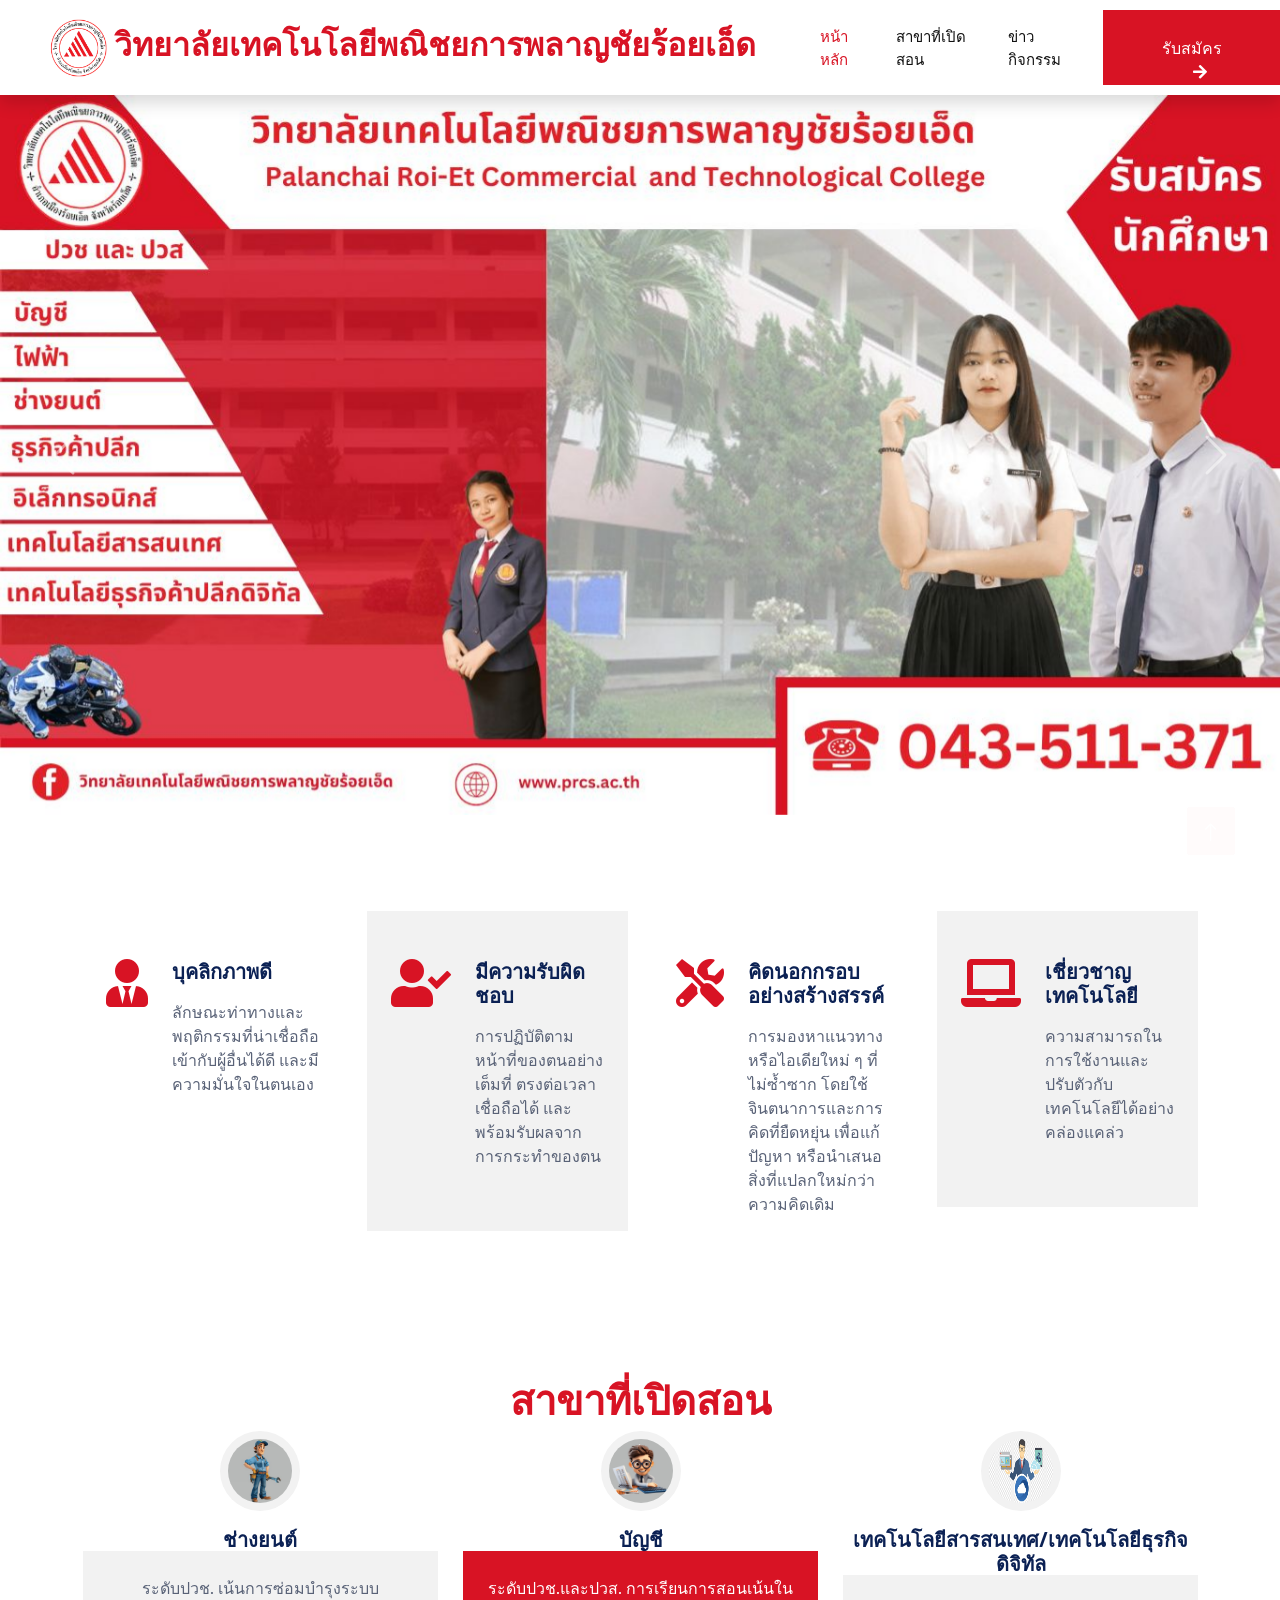
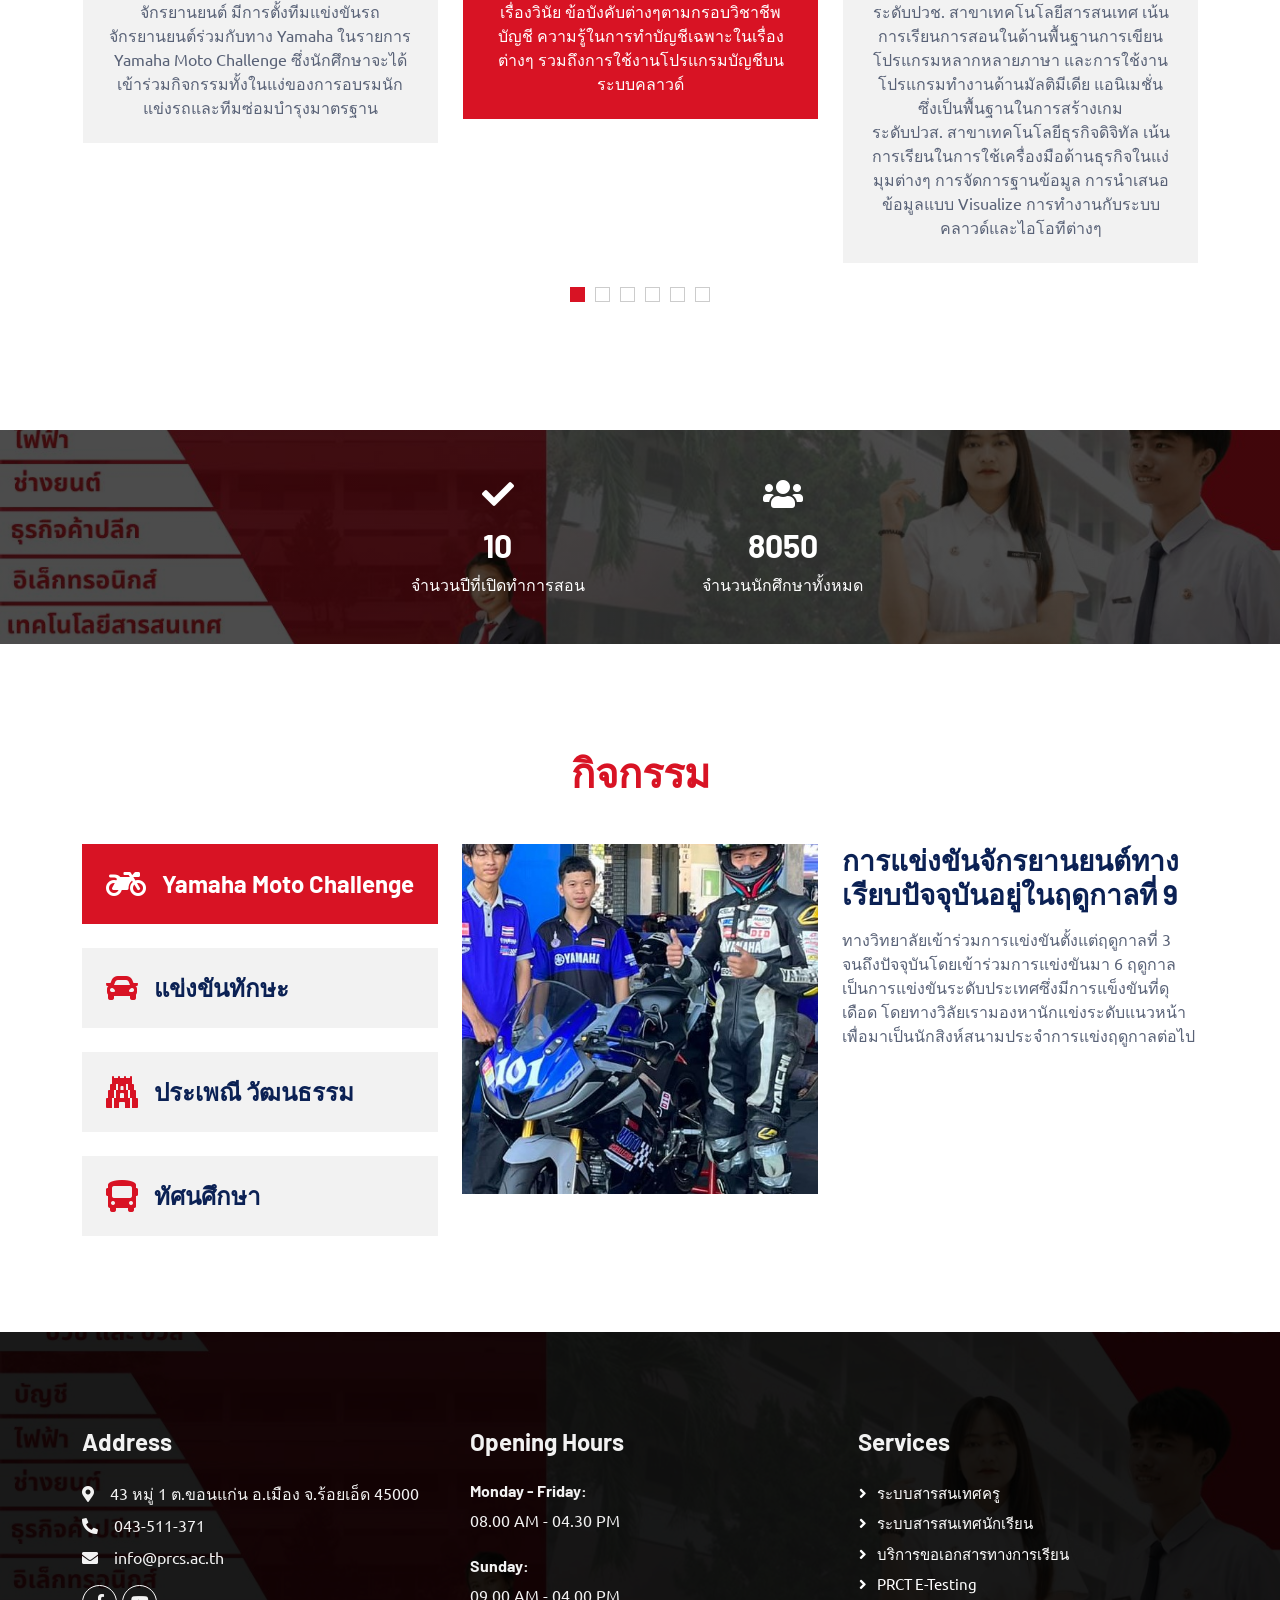
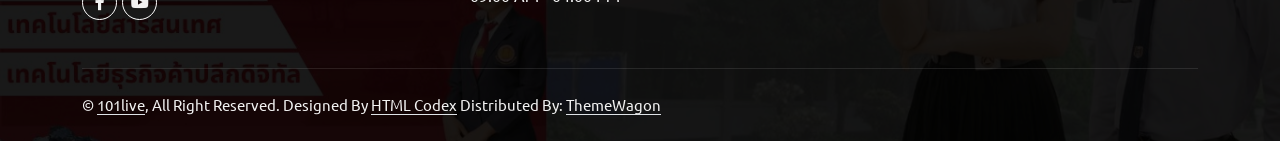
==== index.html @ aa2b0913 "Update index.html" ====
<!DOCTYPE html>
<html lang="en">

<head>
    <meta charset="utf-8">
    <title>CarServ - Car Repair HTML Template</title>
    <meta content="width=device-width, initial-scale=1.0" name="viewport">
    <meta content="" name="keywords">
    <meta content="" name="description">

    <!-- Favicon -->
    <link href="img/favicon.ico" rel="icon">

    <!-- Google Web Fonts -->
    <link rel="preconnect" href="https://fonts.googleapis.com">
    <link rel="preconnect" href="https://fonts.gstatic.com" crossorigin>
    <link href="https://fonts.googleapis.com/css2?family=Barlow:wght@600;700&family=Ubuntu:wght@400;500&display=swap" rel="stylesheet"> 

    <!-- Icon Font Stylesheet -->
    <link href="https://cdnjs.cloudflare.com/ajax/libs/font-awesome/5.10.0/css/all.min.css" rel="stylesheet">
    <link href="https://cdn.jsdelivr.net/npm/bootstrap-icons@1.4.1/font/bootstrap-icons.css" rel="stylesheet">

    <!-- Libraries Stylesheet -->
    <link href="lib/animate/animate.min.css" rel="stylesheet">
    <link href="lib/owlcarousel/assets/owl.carousel.min.css" rel="stylesheet">
    <link href="lib/tempusdominus/css/tempusdominus-bootstrap-4.min.css" rel="stylesheet" />

    <!-- Customized Bootstrap Stylesheet -->
    <link href="css/bootstrap.min.css" rel="stylesheet">

    <!-- Template Stylesheet -->
    <link href="css/style.css" rel="stylesheet">
</head>

<body>
    <!-- Spinner Start -->
    <div id="spinner" class="show bg-white position-fixed translate-middle w-100 vh-100 top-50 start-50 d-flex align-items-center justify-content-center">
        <div class="spinner-border text-primary" style="width: 3rem; height: 3rem;" role="status">
            <span class="sr-only">Loading...</span>
        </div>
    </div>
    <!-- Spinner End -->

    <!-- Navbar Start -->
    <nav class="navbar navbar-expand-lg bg-white navbar-light shadow sticky-top p-0">
        <a href="index.html" class="navbar-brand d-flex align-items-center px-4 px-lg-5">
            <h2 class="m-0 text-primary"><img src="img/logo(PRCT).png" alt="Logo" width="60" height="60"></i> วิทยาลัยเทคโนโลยีพณิชยการพลาญชัยร้อยเอ็ด</h2>
            
        </a>
        <button type="button" class="navbar-toggler me-4" data-bs-toggle="collapse" data-bs-target="#navbarCollapse">
            <span class="navbar-toggler-icon"></span>
        </button>
        <div class="collapse navbar-collapse" id="navbarCollapse">
            <div class="navbar-nav ms-auto p-4 p-lg-0">
                <a href="index.html" class="nav-item nav-link active">หน้าหลัก</a>
                <a href="index.html#major" class="nav-item nav-link">สาขาที่เปิดสอน</a>
                <a href="index.html#activity" class="nav-item nav-link">ข่าวกิจกรรม</a>
            </div>
            <a href="" class="btn btn-primary py-4 px-lg-5 d-none d-lg-block">รับสมัคร<i class="fa fa-arrow-right ms-3"></i></a>
        </div>
    </nav>
    <!-- Navbar End -->


    <!-- Carousel Start -->
    <div class="container-fluid p-0 mb-5">
        <div id="header-carousel" class="carousel slide" data-bs-ride="carousel">
            <div class="carousel-inner">
                <div class="carousel-item active">
                    <img class="w-100" src="img/carousel-bg-1.jpg" alt="Image">
                    
                </div>
                <div class="carousel-item">
                    <img class="w-100" src="img/carousel-bg-2.jpg" alt="Image">
                    
                </div>
            </div>
            <button class="carousel-control-prev" type="button" data-bs-target="#header-carousel"
                data-bs-slide="prev">
                <span class="carousel-control-prev-icon" aria-hidden="true"></span>
                <span class="visually-hidden">Previous</span>
            </button>
            <button class="carousel-control-next" type="button" data-bs-target="#header-carousel"
                data-bs-slide="next">
                <span class="carousel-control-next-icon" aria-hidden="true"></span>
                <span class="visually-hidden">Next</span>
            </button>
        </div>
    </div>
    <!-- Carousel End -->


    <!-- Service Start -->
    <div class="container-xxl py-5">
        <div class="container">
            <div class="row g-4">
                <div class="col-lg-3 col-md-6 wow fadeInUp" data-wow-delay="0.1s">
                    <div class="d-flex py-5 px-4">
                        <i class="fas fa-user-tie fa-3x text-primary flex-shrink-0"></i>
                        <div class="ps-4">
                            <h5 class="mb-3">บุคลิกภาพดี</h5>
                            <p>ลักษณะท่าทางและพฤติกรรมที่น่าเชื่อถือ เข้ากับผู้อื่นได้ดี และมีความมั่นใจในตนเอง</p>
                            
                        </div>
                    </div>
                </div>
                <div class="col-lg-3 col-md-6 wow fadeInUp" data-wow-delay="0.3s">
                    <div class="d-flex bg-light py-5 px-4">
                        <i class="fas fa-user-check fa-3x text-primary flex-shrink-0"></i>
                        <div class="ps-4">
                            <h5 class="mb-3">มีความรับผิดชอบ</h5>
                            <p> การปฏิบัติตามหน้าที่ของตนอย่างเต็มที่ ตรงต่อเวลา เชื่อถือได้ และพร้อมรับผลจากการกระทำของตน</p>
                           
                        </div>
                    </div>
                </div>
                <div class="col-lg-3 col-md-6 wow fadeInUp" data-wow-delay="0.5s">
                    <div class="d-flex py-5 px-4">
                        <i class="fa fa-tools fa-3x text-primary flex-shrink-0"></i>
                        <div class="ps-4">
                            <h5 class="mb-3">คิดนอกกรอบอย่างสร้างสรรค์</h5>
                            <p> การมองหาแนวทางหรือไอเดียใหม่ ๆ ที่ไม่ซ้ำซาก โดยใช้จินตนาการและการคิดที่ยืดหยุ่น เพื่อแก้ปัญหา หรือนำเสนอสิ่งที่แปลกใหม่กว่าความคิดเดิม</p>
                         
                        </div>
                    </div>
                </div>
                <div class="col-lg-3 col-md-6 wow fadeInUp" data-wow-delay="0.7s">
                    <div class="d-flex bg-light py-5 px-4">
                        <i class="fas fa-laptop fa-3x text-primary flex-shrink-0"></i>
                        <div class="ps-4">
                            <h5 class="mb-3">เชี่ยวชาญเทคโนโลยี</h5>
                            <p> ความสามารถในการใช้งานและปรับตัวกับเทคโนโลยีได้อย่างคล่องแคล่ว</p>
                            
                        </div>
                    </div>
                </div>
            </div>
        </div>
    </div>
    <!-- Service End -->


    <!-- About Start -->
    <section id="major">
        <div class="container-xxl py-5">
            <div class="container">
                <div class="row g-5">
                    <div class="col-12 text-center">
                        <h1 class="text-primary text-uppercase">สาขาที่เปิดสอน</h1>
                    </div> 
                </div>
                <div class="row g-5">
                    <div class="col-lg-12">
                        <div class="row g-4 mb-3 pb-3">
                            <div class="owl-carousel testimonial-carousel position-relative">
                                <div class="testimonial-item text-center">
                                    <img class="bg-light rounded-circle p-2 mx-auto mb-3" src="img/testimonial-1.jpg" style="width: 80px; height: 80px;">
                                    <h5 class="mb-0">บัญชี</h5>
                                    <div class="testimonial-text bg-light text-center p-4">
                                    <p class="mb-0">ระดับปวช.และปวส. การเรียนการสอนเน้นในเรื่องวินัย ข้อบังคับต่างๆตามกรอบวิชาชีพบัญชี ความรู้ในการทำบัญชีเฉพาะในเรื่องต่างๆ รวมถึงการใช้งานโปรแกรมบัญชีบนระบบคลาวด์</p>
                                    </div>
                                </div>
                                <div class="testimonial-item text-center">
                                    <img class="bg-light rounded-circle p-2 mx-auto mb-3" src="img/testimonial-2.jpg" style="width: 80px; height: 80px;">
                                    <h5 class="mb-0">เทคโนโลยีสารสนเทศ/เทคโนโลยีธุรกิจดิจิทัล</h5>
                                    <div class="testimonial-text bg-light text-center p-4">
                                    <p class="mb-0">ระดับปวช. สาขาเทคโนโลยีสารสนเทศ เน้นการเรียนการสอนในด้านพื้นฐานการเขียนโปรแกรมหลากหลายภาษา และการใช้งานโปรแกรมทำงานด้านมัลติมีเดีย แอนิเมชั่น ซึ่งเป็นพื้นฐานในการสร้างเกม</p>
                                    <p class="mb-0">ระดับปวส. สาขาเทคโนโลยีธุรกิจดิจิทัล เน้นการเรียนในการใช้เครื่องมือด้านธุรกิจในแง่มุมต่างๆ การจัดการฐานข้อมูล การนำเสนอข้อมูลแบบ Visualize การทำงานกับระบบคลาวด์และไอโอทีต่างๆ</p>
                                    </div>
                                </div>
                                <div class="testimonial-item text-center">
                                    <img class="bg-light rounded-circle p-2 mx-auto mb-3" src="img/testimonial-3.jpg" style="width: 80px; height: 80px;">
                                    <h5 class="mb-0">ธุรกิจค้าปลีก</h5>
                                    <div class="testimonial-text bg-light text-center p-4">
                                    <p class="mb-0">ระดับปวช.และปวส. ทางวิทยาลัยจัดการเรียนการสอนในระบบทวิภาคีโดยได้รับความร่วมมือจากบริษัท CP-ALL ในระหว่างเรียนจะมีการฝึกงานเป็นระยะเวลาครึ่งหนึ่งของหลักสูตร ฝึกงานในร้าน 7-11 มีรายได้ระหว่างฝึกงาน</p>
                                    </div>
                                </div>
                                <div class="testimonial-item text-center">
                                    <img class="bg-light rounded-circle p-2 mx-auto mb-3" src="img/testimonial-4.jpg" style="width: 80px; height: 80px;">
                                    <h5 class="mb-0">ไฟฟ้า</h5>
                                    <div class="testimonial-text bg-light text-center p-4">
                                    <p class="mb-0">ระดับปวส. การเรียนการสอนเน้นไปในเรื่องระบบควบคุมเครื่องกลไฟฟ้า ระบบงานอัตโนมัติ และนักศึกษาทุกคนจะต้องผ่านการทดสอบมาตรฐานฝีมือแรงงานด้านการเดินไฟฟ้าภายในอาคาร</p>
                                    </div>
                                </div>
                                <div class="testimonial-item text-center">
                                    <img class="bg-light rounded-circle p-2 mx-auto mb-3" src="img/testimonial-4.jpg" style="width: 80px; height: 80px;">
                                    <h5 class="mb-0">อิเล็กทรอนิกส์</h5>
                                    <div class="testimonial-text bg-light text-center p-4">
                                    <p class="mb-0">ระดับปวช.และปวส. เน้นเรื่องการทำงานของอุปกรณ์ไฟฟ้าในบ้านรวมถึงการบำรุงรักษา ระบบควบคุมการทำงานด้วยไมโครคอนโทรลเลอร์ ระบบอัตโนมัติ หุ่นยนต์</p>
                                    </div>
                                </div>
                                <div class="testimonial-item text-center">
                                    <img class="bg-light rounded-circle p-2 mx-auto mb-3" src="img/testimonial-4.jpg" style="width: 80px; height: 80px;">
                                    <h5 class="mb-0">ช่างยนต์</h5>
                                    <div class="testimonial-text bg-light text-center p-4">
                                    <p class="mb-0">ระดับปวช. เน้นการซ่อมบำรุงระบบจักรยานยนต์ มีการตั้งทีมแข่งขันรถจักรยานยนต์ร่วมกับทาง Yamaha ในรายการ Yamaha Moto Challenge ซึ่งนักศึกษาจะได้เข้าร่วมกิจกรรมทั้งในแง่ของการอบรมนักแข่งรถและทีมซ่อมบำรุงมาตรฐาน</p>
                                    </div>
                                </div>
                            </div>
                        </div>
                    </div>
                </div>
            </div>
        </div>
    </section>


    
    <!-- About End -->


    <!-- Fact Start -->
    <div class="container-fluid fact bg-dark my-5 py-5">
        <div class="container">
            <div class="row g-4 justify-content-center">
                <div class="col-md-6 col-lg-3 text-center wow fadeIn" data-wow-delay="0.1s">
                    <i class="fa fa-check fa-2x text-white mb-3"></i>
                    <h2 class="text-white mb-2" data-toggle="counter-up">45</h2>
                    <p class="text-white mb-0">จำนวนปีที่เปิดทำการสอน</p>
                </div>
                <div class="col-md-6 col-lg-3 text-center wow fadeIn" data-wow-delay="0.5s">
                    <i class="fa fa-users fa-2x text-white mb-3"></i>
                    <h2 class="text-white mb-2" data-toggle="counter-up">35000</h2>
                    <p class="text-white mb-0">จำนวนนักศึกษาทั้งหมด</p>
                </div>
            </div>
        </div>
    </div>
    <!-- Fact End -->


    <!-- Service Start -->
    <section id="activity">
        <div class="container-xxl service py-5">
            <div class="container">
                <div class="text-center wow fadeInUp" data-wow-delay="0.1s">
                    <h6 class="text-primary text-uppercase"></h6>
                    <h1 class="text-primary mb-5">กิจกรรม</h1>
                </div>
                <div class="row g-4 wow fadeInUp" data-wow-delay="0.3s">
                    <div class="col-lg-4">
                        <div class="nav w-100 nav-pills me-4">
                            <button class="nav-link w-100 d-flex align-items-center text-start p-4 mb-4 active" data-bs-toggle="pill" data-bs-target="#tab-pane-1" type="button">
                                <i class="fas fa-motorcycle fa-2x me-3"></i>
                                <h4 class="m-0">Yamaha Moto Challenge</h4>
                            </button>
                            <button class="nav-link w-100 d-flex align-items-center text-start p-4 mb-4" data-bs-toggle="pill" data-bs-target="#tab-pane-2" type="button">
                                <i class="fa fa-car fa-2x me-3"></i>
                                <h4 class="m-0">แข่งขันทักษะ</h4>
                            </button>
                            <button class="nav-link w-100 d-flex align-items-center text-start p-4 mb-4" data-bs-toggle="pill" data-bs-target="#tab-pane-3" type="button">
                                <i class="fas fa-gopuram fa-2x me-3"></i>
                                <h4 class="m-0">ประเพณี วัฒนธรรม</h4>
                            </button>
                            <button class="nav-link w-100 d-flex align-items-center text-start p-4 mb-0" data-bs-toggle="pill" data-bs-target="#tab-pane-4" type="button">
                                <i class="fas fa-bus fa-2x me-3"></i>
                                <h4 class="m-0">ทัศนศึกษา</h4>
                            </button>
                        </div>
                    </div>
                    <div class="col-lg-8">
                        <div class="tab-content w-100">
                            <div class="tab-pane fade show active" id="tab-pane-1">
                                <div class="row g-4">
                                    <div class="col-md-6" style="min-height: 350px;">
                                        <div class="position-relative h-100">
                                            <img class="position-absolute img-fluid w-100 h-100" src="img/service-1.jpg"
                                                style="object-fit: cover;" alt="">
                                        </div>
                                    </div>
                                    <div class="col-md-6">
                                        <h3 class="mb-3">การแข่งขันจักรยานยนต์ทางเรียบปัจจุบันอยู่ในฤดูกาลที่ 9</h3>
                                        <p class="mb-4">ทางวิทยาลัยเข้าร่วมการแข่งขันตั้งแต่ฤดูกาลที่ 3 จนถึงปัจจุบันโดยเข้าร่วมการแข่งขันมา 6 ฤดูกาลเป็นการแข่งขันระดับประเทศซึ่งมีการแข็งขันที่ดุเดือด
                                            โดยทางวิลัยเรามองหานักแข่งระดับแนวหน้าเพื่อมาเป็นนักสิงห์สนามประจำการแข่งฤดูกาลต่อไป
                                        
                                    </div>
                                </div>
                            </div>
                            <div class="tab-pane fade" id="tab-pane-2">
                                <div class="row g-4">
                                    <div class="col-md-6" style="min-height: 350px;">
                                        <div class="position-relative h-100">
                                            <img class="position-absolute img-fluid w-100 h-100" src="img/service-2.jpg"
                                                style="object-fit: cover;" alt="">
                                        </div>
                                    </div>
                                    <div class="col-md-6">
                                        <h3 class="mb-3">การแข่งขันทักษะวิชาชีพ ระดับชาติ</h3>
                                        <p class="mb-4"> เป็นการแข่งขันทักษะวิชาชีพสถานศึกษาอาชีวศึกษาเอกชน ระดับประเทศ โดยแต่ละปีทางวิทลัยของเราส่งนักเรียนไปแข่งทุกๆปี โดยจะมีหลากหลายรายการ
                                            โดยใครที่สามารถได้เหรียญทอง ทางวิทลัยจะมีมอบรางวัลและเกียรติบัตรให้
                                        
                                    </div>
                                </div>
                            </div>
                            <div class="tab-pane fade" id="tab-pane-3">
                                <div class="row g-4">
                                    <div class="col-md-6" style="min-height: 350px;">
                                        <div class="position-relative h-100">
                                            <img class="position-absolute img-fluid w-100 h-100" src="img/service-3.jpg"
                                                style="object-fit: cover;" alt="">
                                        </div>
                                    </div>
                                    <div class="col-md-6">
                                        <h3 class="mb-3">ประเพณี วัฒนธรรมทางพระพทุธศาสนา</h3>
                                        <p class="mb-4"> โดยทางวิทลัยของเราได้ทำกิจกรรมเกี่ยวกับประเพณี และวัฒนธรรมไทย เช่น วันพ่อ วันแม่ เข้าพรรษา อาสาฬหบูชา วันลอยกระทง และอื่นๆอีกมากมาย</p>
                                        
                                    </div>
                                </div>
                            </div>
                            <div class="tab-pane fade" id="tab-pane-4">
                                <div class="row g-4">
                                    <div class="col-md-6" style="min-height: 350px;">
                                        <div class="position-relative h-100">
                                            <img class="position-absolute img-fluid w-100 h-100" src="img/service-4.jpg"
                                                style="object-fit: cover;" alt="">
                                        </div>
                                    </div>
                                    <div class="col-md-6">
                                        <h3 class="mb-3">ทัศนศึกษาเพื่อเรียนรู้</h3>
                                        <p class="mb-4">ทัศนศึกษาทางวิทลัยของเราได้ทำการจัดกิจกรรมทัสนศึกษาเพื่อให้นักศึกษาได้เรียนรู้ เกี่ยวกับ ประเพณี วัด รึ อื่นๆ โดยทางวิทลัยเราจะจัดทุกๆปี</p>
                                    
                                    </div>
                                </div>
                            </div>
                        </div>
                    </div>
                </div>
            </div>
        </div>
    </secion>

    
    <!-- Service End -->


    


    <!-- Footer Start -->
    <div class="container-fluid bg-dark text-light footer pt-5 mt-5 wow fadeIn" data-wow-delay="0.1s">
        <div class="container py-5">
            <div class="row g-5 justify-content-center">
                <div class="col-lg-4 col-md-12">
                    <h4 class="text-light mb-4">Address</h4>
                    <p class="mb-2"><i class="fa fa-map-marker-alt me-3"></i>43 หมู่ 1 ต.ขอนแก่น อ.เมือง จ.ร้อยเอ็ด 45000</p>
                    <p class="mb-2"><i class="fa fa-phone-alt me-3"></i>043-511-371</p>
                    <p class="mb-2"><i class="fa fa-envelope me-3"></i>info@prcs.ac.th</p>
                    <div class="d-flex pt-2">
                        <a class="btn btn-outline-light btn-social" href="https://www.facebook.com/prct1979"><i class="fab fa-facebook-f"></i></a>
                        <a class="btn btn-outline-light btn-social" href="https://www.youtube.com/@SchneizelEx"><i class="fab fa-youtube"></i></a>
                    </div>
                </div>
                <div class="col-lg-4 col-md-12">
                    <h4 class="text-light mb-4">Opening Hours</h4>
                    <h6 class="text-light">Monday - Friday:</h6>
                    <p class="mb-4">08.00 AM - 04.30 PM</p>
                    <h6 class="text-light">Sunday:</h6>
                    <p class="mb-0">09.00 AM - 04.00 PM</p>
                </div>
                <div class="col-lg-4 col-md-12">
                    <h4 class="text-light mb-4">Services</h4>
                    <a class="btn btn-link" href="https://mis.prcs.ac.th">ระบบสารสนเทศครู</a>
                    <a class="btn btn-link" href="">ระบบสารสนเทศนักเรียน</a>
                    <a class="btn btn-link" href="">บริการขอเอกสารทางการเรียน</a>
                    <a class="btn btn-link" href="https://www.v-exam.in.th">PRCT E-Testing</a>
                </div>
            </div>
        </div>
        <div class="container">
            <div class="copyright">
                <div class="row">
                    <div class="col-md-12 text-center text-md-start mb-3 mb-md-0">
                        &copy; <a class="border-bottom" href="#">101live</a>, All Right Reserved.

                        <!--/*** This template is free as long as you keep the footer author’s credit link/attribution link/backlink. If you'd like to use the template without the footer author’s credit link/attribution link/backlink, you can purchase the Credit Removal License from "https://htmlcodex.com/credit-removal". Thank you for your support. ***/-->
                        Designed By <a class="border-bottom" href="https://htmlcodex.com">HTML Codex</a>
                        Distributed By: <a class="border-bottom" href="https://themewagon.com" target="_blank">ThemeWagon</a>
                    </div>
                </div>
            </div>
        </div>
    </div>
    <!-- Footer End -->


    <!-- Back to Top -->
    <a href="#" class="btn btn-lg btn-primary btn-lg-square back-to-top"><i class="bi bi-arrow-up"></i></a>


    <!-- JavaScript Libraries -->
    <script src="https://code.jquery.com/jquery-3.4.1.min.js"></script>
    <script src="https://cdn.jsdelivr.net/npm/bootstrap@5.0.0/dist/js/bootstrap.bundle.min.js"></script>
    <script src="lib/wow/wow.min.js"></script>
    <script src="lib/easing/easing.min.js"></script>
    <script src="lib/waypoints/waypoints.min.js"></script>
    <script src="lib/counterup/counterup.min.js"></script>
    <script src="lib/owlcarousel/owl.carousel.min.js"></script>
    <script src="lib/tempusdominus/js/moment.min.js"></script>
    <script src="lib/tempusdominus/js/moment-timezone.min.js"></script>
    <script src="lib/tempusdominus/js/tempusdominus-bootstrap-4.min.js"></script>

    <!-- Template Javascript -->
    <script src="js/main.js"></script>
</body>

</html>
---- css/style.css ----
/********** Template CSS **********/
:root {
    --primary: #D81324;
    --secondary: #0B2154;
    --light: #F2F2F2;
    --dark: #111111;
}

.fw-medium {
    font-weight: 600 !important;
}

.back-to-top {
    position: fixed;
    display: none;
    right: 45px;
    bottom: 45px;
    z-index: 99;
}


/*** Spinner ***/
#spinner {
    opacity: 0;
    visibility: hidden;
    transition: opacity .5s ease-out, visibility 0s linear .5s;
    z-index: 99999;
}

#spinner.show {
    transition: opacity .5s ease-out, visibility 0s linear 0s;
    visibility: visible;
    opacity: 1;
}


/*** Button ***/
.btn {
    font-weight: 500;
    text-transform: uppercase;
    transition: .5s;
}

.btn.btn-primary,
.btn.btn-secondary {
    color: #FFFFFF;
}

.btn-square {
    width: 38px;
    height: 38px;
}

.btn-sm-square {
    width: 32px;
    height: 32px;
}

.btn-lg-square {
    width: 48px;
    height: 48px;
}

.btn-square,
.btn-sm-square,
.btn-lg-square {
    padding: 0;
    display: flex;
    align-items: center;
    justify-content: center;
    font-weight: normal;
    border-radius: 2px;
}


/*** Navbar ***/
.navbar .dropdown-toggle::after {
    border: none;
    content: "\f107";
    font-family: "Font Awesome 5 Free";
    font-weight: 900;
    vertical-align: middle;
    margin-left: 8px;
}

.navbar-light .navbar-nav .nav-link {
    margin-right: 30px;
    padding: 25px 0;
    color: #FFFFFF;
    font-size: 15px;
    text-transform: uppercase;
    outline: none;
}

.navbar-light .navbar-nav .nav-link:hover,
.navbar-light .navbar-nav .nav-link.active {
    color: var(--primary);
}

@media (max-width: 991.98px) {
    .navbar-light .navbar-nav .nav-link  {
        margin-right: 0;
        padding: 10px 0;
    }

    .navbar-light .navbar-nav {
        border-top: 1px solid #EEEEEE;
    }
}

.navbar-light .navbar-brand,
.navbar-light a.btn {
    height: 75px;
}

.navbar-light .navbar-nav .nav-link {
    color: var(--dark);
    font-weight: 500;
}

.navbar-light.sticky-top {
    top: -100px;
    transition: .5s;
}

@media (min-width: 992px) {
    .navbar .nav-item .dropdown-menu {
        display: block;
        border: none;
        margin-top: 0;
        top: 150%;
        opacity: 0;
        visibility: hidden;
        transition: .5s;
    }

    .navbar .nav-item:hover .dropdown-menu {
        top: 100%;
        visibility: visible;
        transition: .5s;
        opacity: 1;
    }
}


/*** Header ***/
.carousel-caption {
    top: 0;
    left: 0;
    right: 0;
    bottom: 0;
    background: rgba(0, 0, 0, .7);
    z-index: 1;
}

.carousel-control-prev,
.carousel-control-next {
    width: 10%;
}

.carousel-control-prev-icon,
.carousel-control-next-icon {
    width: 3rem;
    height: 3rem;
}

@media (max-width: 768px) {
    #header-carousel .carousel-item {
        position: relative;
        min-height: 450px;
    }
    
    #header-carousel .carousel-item img {
        position: absolute;
        width: 100%;
        height: 100%;
        object-fit: cover;
    }
}

.page-header {
    background-position: center center;
    background-repeat: no-repeat;
    background-size: cover;
}

.page-header-inner {
    background: rgba(0, 0, 0, .7);
}

.breadcrumb-item + .breadcrumb-item::before {
    color: var(--light);
}


/*** Facts ***/
.fact {
    background: linear-gradient(rgba(0, 0, 0, .7), rgba(0, 0, 0, .7)), url(../img/carousel-bg-1.jpg);
    background-position: center center;
    background-repeat: no-repeat;
    background-size: cover;
}


/*** Service ***/
.service .nav .nav-link {
    background: var(--light);
    transition: .5s;
}

.service .nav .nav-link.active {
    background: var(--primary);
}

.service .nav .nav-link.active h4 {
    color: #FFFFFF !important;
}


/*** Booking ***/
.booking {
    background: linear-gradient(rgba(0, 0, 0, .7), rgba(0, 0, 0, .7)), url(../img/carousel-bg-2.jpg) center center no-repeat;
    background-size: cover;
}

.bootstrap-datetimepicker-widget.bottom {
    top: auto !important;
}

.bootstrap-datetimepicker-widget .table * {
    border-bottom-width: 0px;
}

.bootstrap-datetimepicker-widget .table th {
    font-weight: 500;
}

.bootstrap-datetimepicker-widget.dropdown-menu {
    padding: 10px;
    border-radius: 2px;
}

.bootstrap-datetimepicker-widget table td.active,
.bootstrap-datetimepicker-widget table td.active:hover {
    background: var(--primary);
}

.bootstrap-datetimepicker-widget table td.today::before {
    border-bottom-color: var(--primary);
}


/*** Team ***/
.team-item .team-overlay {
    display: flex;
    align-items: center;
    justify-content: center;
    background: var(--primary);
    transform: scale(0);
    transition: .5s;
}

.team-item:hover .team-overlay {
    transform: scale(1);
}

.team-item .team-overlay .btn {
    color: var(--primary);
    background: #FFFFFF;
}

.team-item .team-overlay .btn:hover {
    color: #FFFFFF;
    background: var(--secondary)
}


/*** Testimonial ***/
.testimonial-carousel .owl-item .testimonial-text,
.testimonial-carousel .owl-item.center .testimonial-text * {
    transition: .5s;
}

.testimonial-carousel .owl-item.center .testimonial-text {
    background: var(--primary) !important;
}

.testimonial-carousel .owl-item.center .testimonial-text * {
    color: #FFFFFF !important;
}

.testimonial-carousel .owl-dots {
    margin-top: 24px;
    display: flex;
    align-items: flex-end;
    justify-content: center;
}

.testimonial-carousel .owl-dot {
    position: relative;
    display: inline-block;
    margin: 0 5px;
    width: 15px;
    height: 15px;
    border: 1px solid #CCCCCC;
    transition: .5s;
}

.testimonial-carousel .owl-dot.active {
    background: var(--primary);
    border-color: var(--primary);
}


/*** Footer ***/
.footer {
    background: linear-gradient(rgba(0, 0, 0, .9), rgba(0, 0, 0, .9)), url(../img/carousel-bg-1.jpg) center center no-repeat;
    background-size: cover;
}

.footer .btn.btn-social {
    margin-right: 5px;
    width: 35px;
    height: 35px;
    display: flex;
    align-items: center;
    justify-content: center;
    color: var(--light);
    border: 1px solid #FFFFFF;
    border-radius: 35px;
    transition: .3s;
}

.footer .btn.btn-social:hover {
    color: var(--primary);
}

.footer .btn.btn-link {
    display: block;
    margin-bottom: 5px;
    padding: 0;
    text-align: left;
    color: #FFFFFF;
    font-size: 15px;
    font-weight: normal;
    text-transform: capitalize;
    transition: .3s;
}

.footer .btn.btn-link::before {
    position: relative;
    content: "\f105";
    font-family: "Font Awesome 5 Free";
    font-weight: 900;
    margin-right: 10px;
}

.footer .btn.btn-link:hover {
    letter-spacing: 1px;
    box-shadow: none;
}

.footer .copyright {
    padding: 25px 0;
    font-size: 15px;
    border-top: 1px solid rgba(256, 256, 256, .1);
}

.footer .copyright a {
    color: var(--light);
}

.footer .footer-menu a {
    margin-right: 15px;
    padding-right: 15px;
    border-right: 1px solid rgba(255, 255, 255, .3);
}

.footer .footer-menu a:last-child {
    margin-right: 0;
    padding-right: 0;
    border-right: none;
}
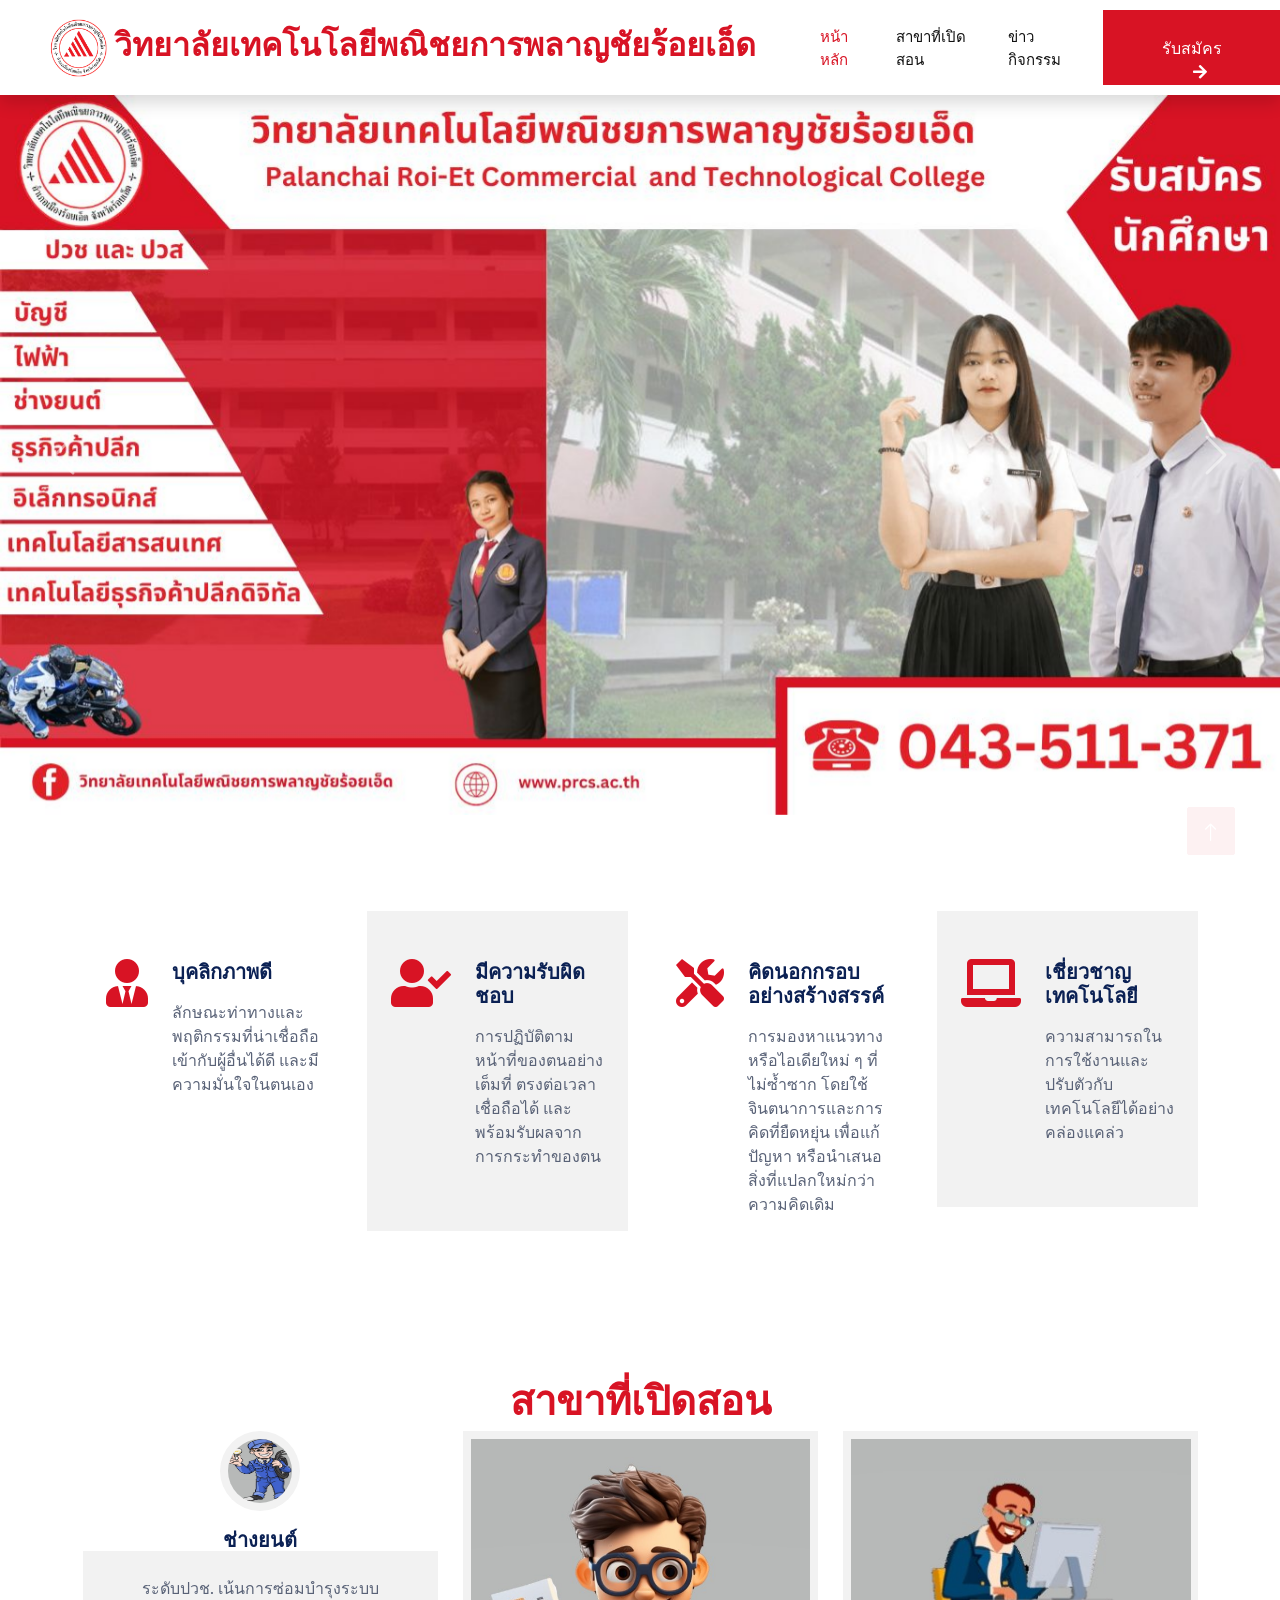
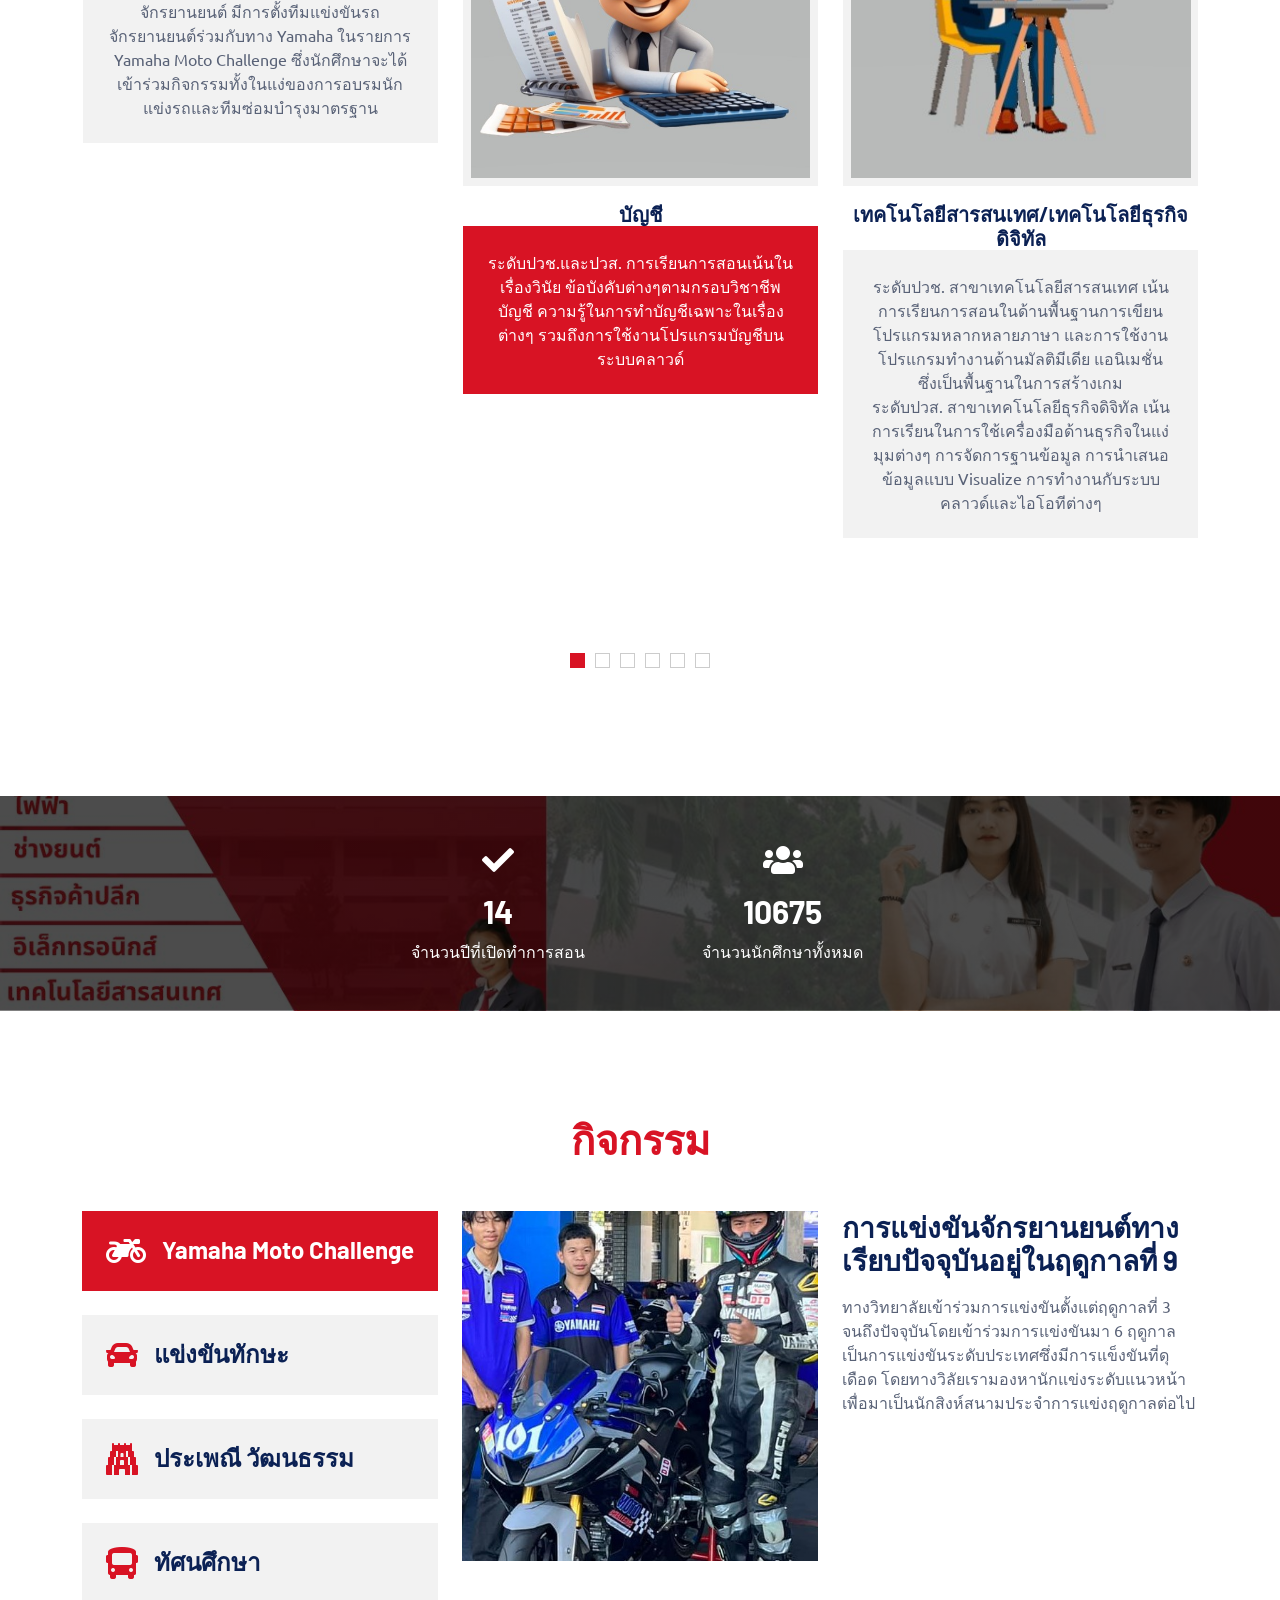
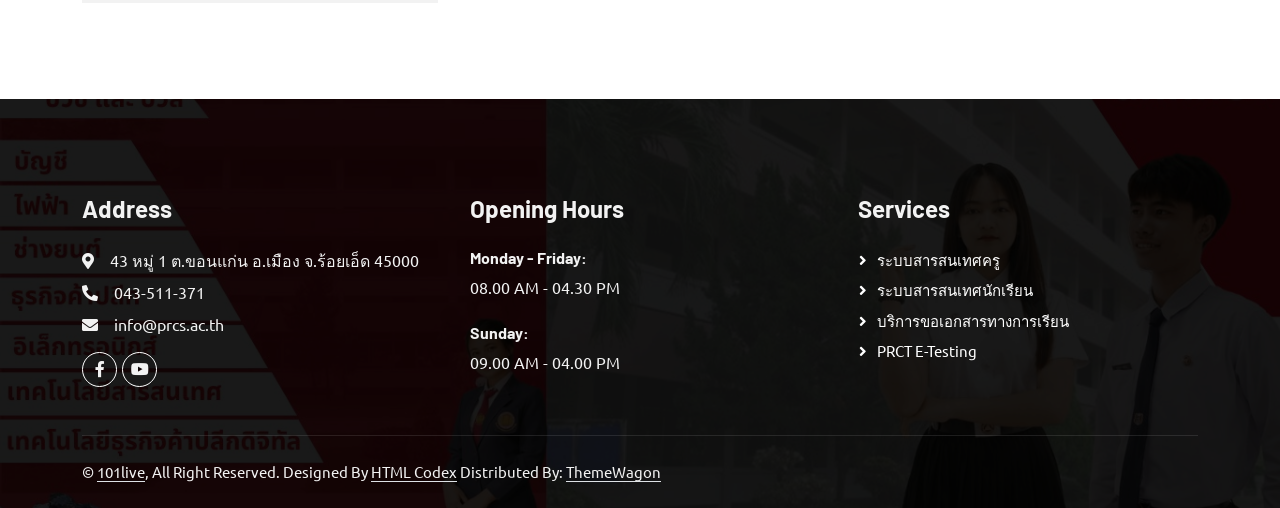
==== commit 0ef5175f: "2" ====
--- a/index.html
+++ b/index.html
@@ -154,14 +154,14 @@
                         <div class="row g-4 mb-3 pb-3">
                             <div class="owl-carousel testimonial-carousel position-relative">
                                 <div class="testimonial-item text-center">
-                                    <img class="bg-light rounded-circle p-2 mx-auto mb-3" src="img/testimonial-1.jpg" style="width: 80px; height: 80px;">
+                                    <img class="bg-light  p-2 mx-auto mb-3" src="img/testimonial-1.jpg">
                                     <h5 class="mb-0">บัญชี</h5>
                                     <div class="testimonial-text bg-light text-center p-4">
                                     <p class="mb-0">ระดับปวช.และปวส. การเรียนการสอนเน้นในเรื่องวินัย ข้อบังคับต่างๆตามกรอบวิชาชีพบัญชี ความรู้ในการทำบัญชีเฉพาะในเรื่องต่างๆ รวมถึงการใช้งานโปรแกรมบัญชีบนระบบคลาวด์</p>
                                     </div>
                                 </div>
                                 <div class="testimonial-item text-center">
-                                    <img class="bg-light rounded-circle p-2 mx-auto mb-3" src="img/testimonial-2.jpg" style="width: 80px; height: 80px;">
+                                    <img class="bg-light p-2 mx-auto mb-3" src="img/testimonial-2.jpg">
                                     <h5 class="mb-0">เทคโนโลยีสารสนเทศ/เทคโนโลยีธุรกิจดิจิทัล</h5>
                                     <div class="testimonial-text bg-light text-center p-4">
                                     <p class="mb-0">ระดับปวช. สาขาเทคโนโลยีสารสนเทศ เน้นการเรียนการสอนในด้านพื้นฐานการเขียนโปรแกรมหลากหลายภาษา และการใช้งานโปรแกรมทำงานด้านมัลติมีเดีย แอนิเมชั่น ซึ่งเป็นพื้นฐานในการสร้างเกม</p>
@@ -169,14 +169,14 @@
                                     </div>
                                 </div>
                                 <div class="testimonial-item text-center">
-                                    <img class="bg-light rounded-circle p-2 mx-auto mb-3" src="img/testimonial-3.jpg" style="width: 80px; height: 80px;">
+                                    <img class="bg-light p-2 mx-auto mb-3" src="img/testimonial-3.jpg">
                                     <h5 class="mb-0">ธุรกิจค้าปลีก</h5>
                                     <div class="testimonial-text bg-light text-center p-4">
                                     <p class="mb-0">ระดับปวช.และปวส. ทางวิทยาลัยจัดการเรียนการสอนในระบบทวิภาคีโดยได้รับความร่วมมือจากบริษัท CP-ALL ในระหว่างเรียนจะมีการฝึกงานเป็นระยะเวลาครึ่งหนึ่งของหลักสูตร ฝึกงานในร้าน 7-11 มีรายได้ระหว่างฝึกงาน</p>
                                     </div>
                                 </div>
                                 <div class="testimonial-item text-center">
-                                    <img class="bg-light rounded-circle p-2 mx-auto mb-3" src="img/testimonial-4.jpg" style="width: 80px; height: 80px;">
+                                    <img class="bg-light  p-2 mx-auto mb-3" src="img/testimonial-4.jpg">
                                     <h5 class="mb-0">ไฟฟ้า</h5>
                                     <div class="testimonial-text bg-light text-center p-4">
                                     <p class="mb-0">ระดับปวส. การเรียนการสอนเน้นไปในเรื่องระบบควบคุมเครื่องกลไฟฟ้า ระบบงานอัตโนมัติ และนักศึกษาทุกคนจะต้องผ่านการทดสอบมาตรฐานฝีมือแรงงานด้านการเดินไฟฟ้าภายในอาคาร</p>
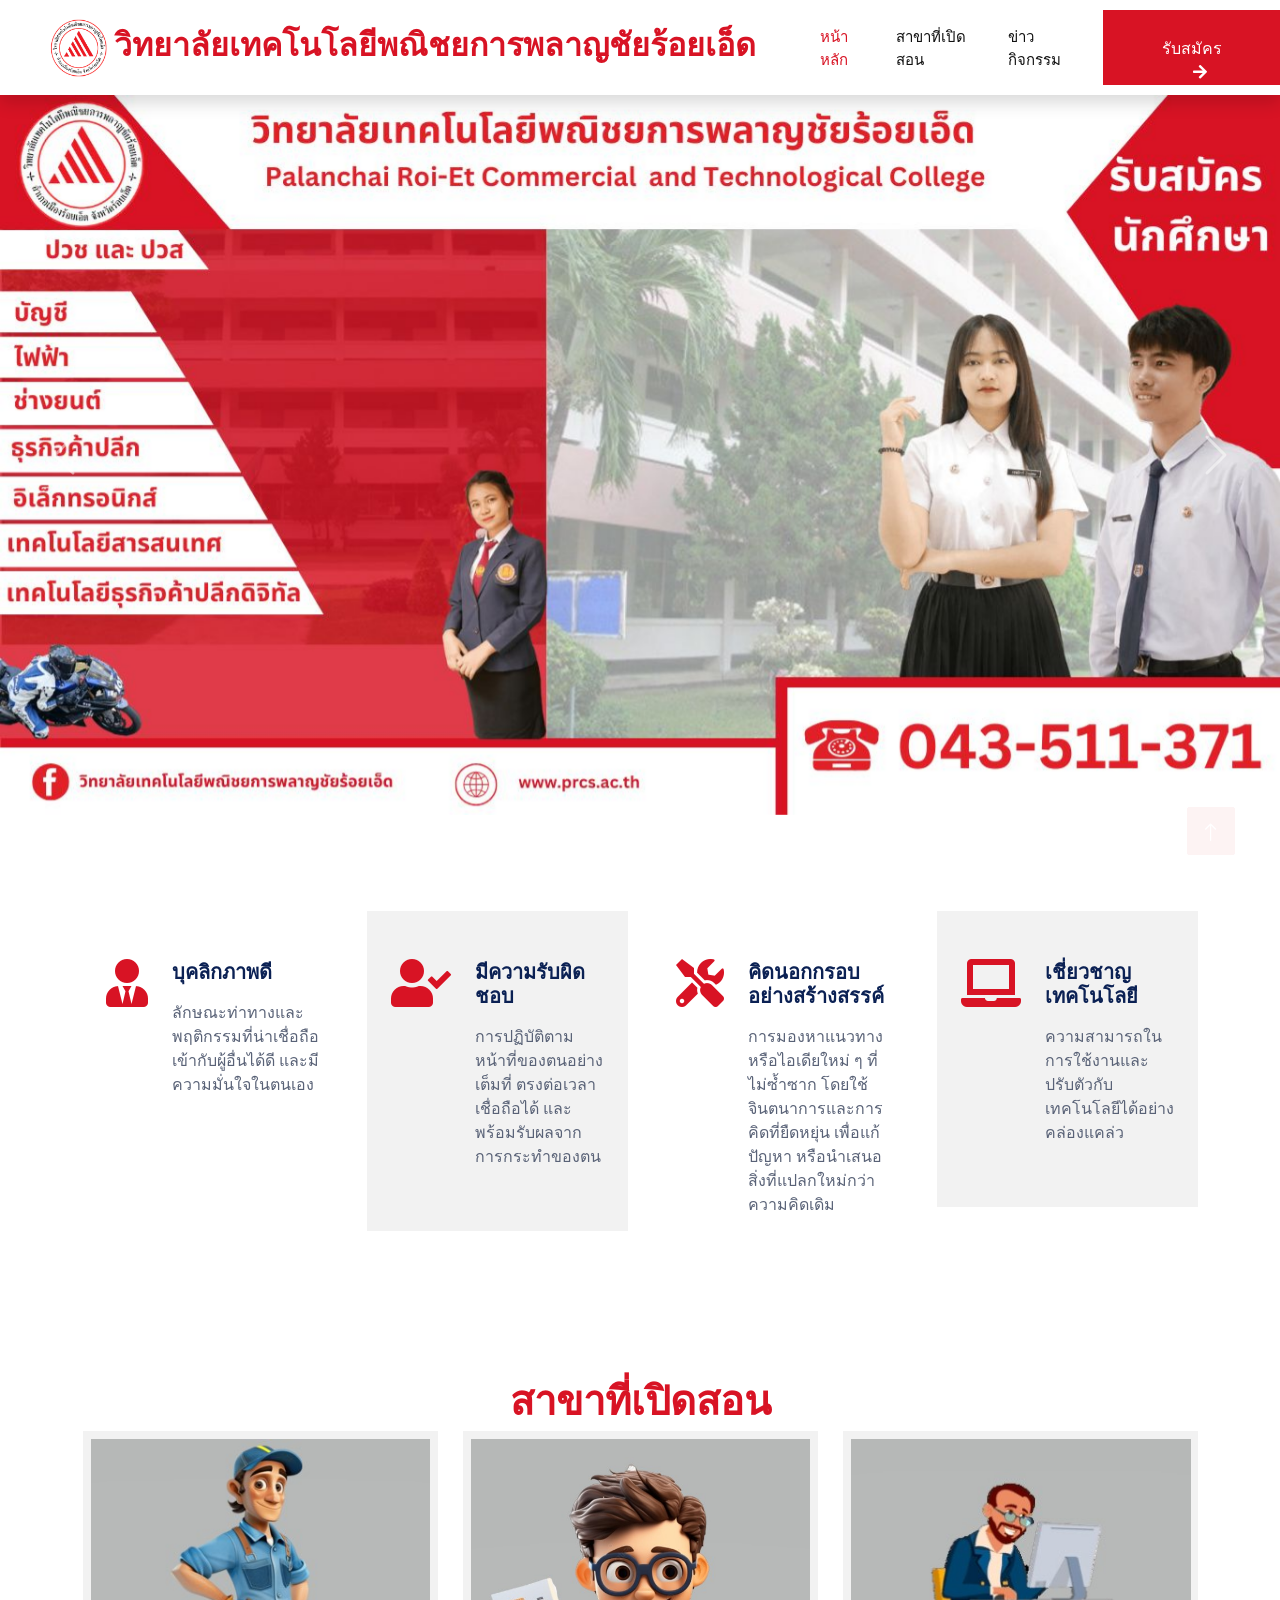
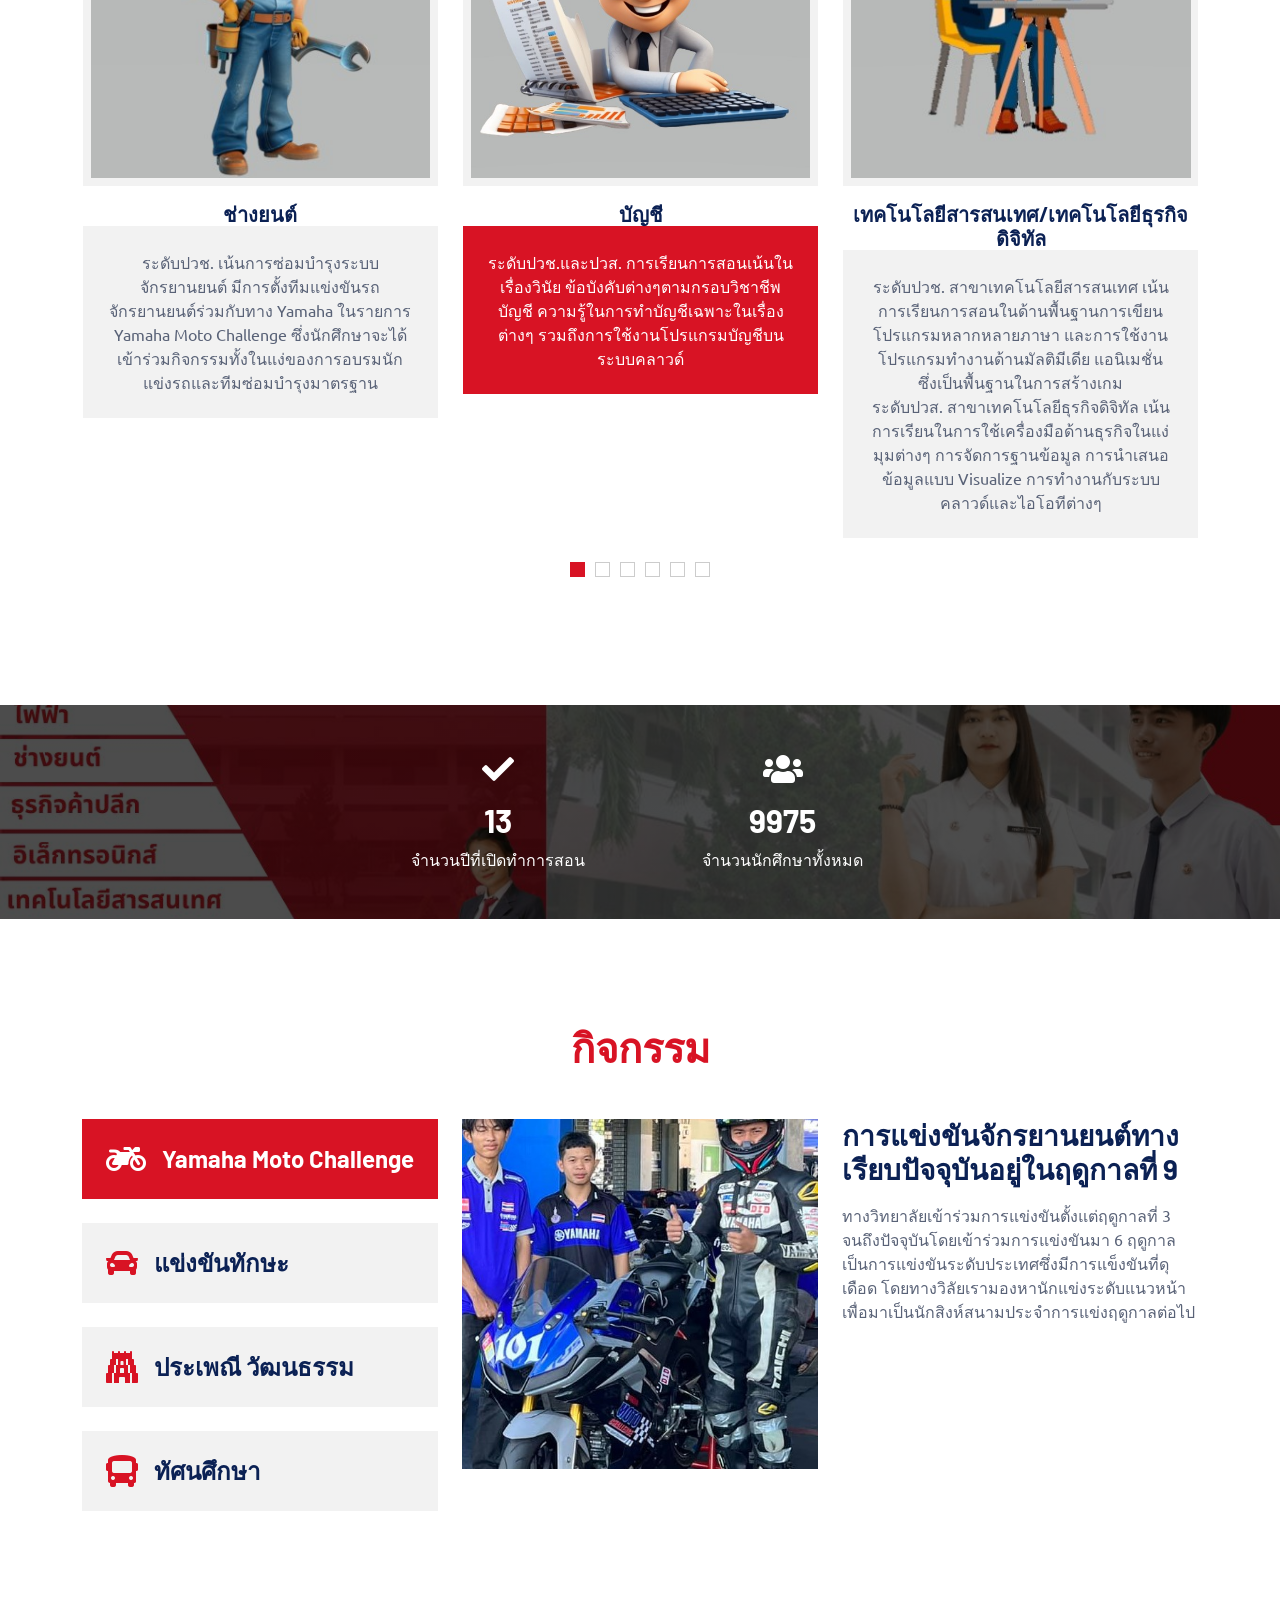
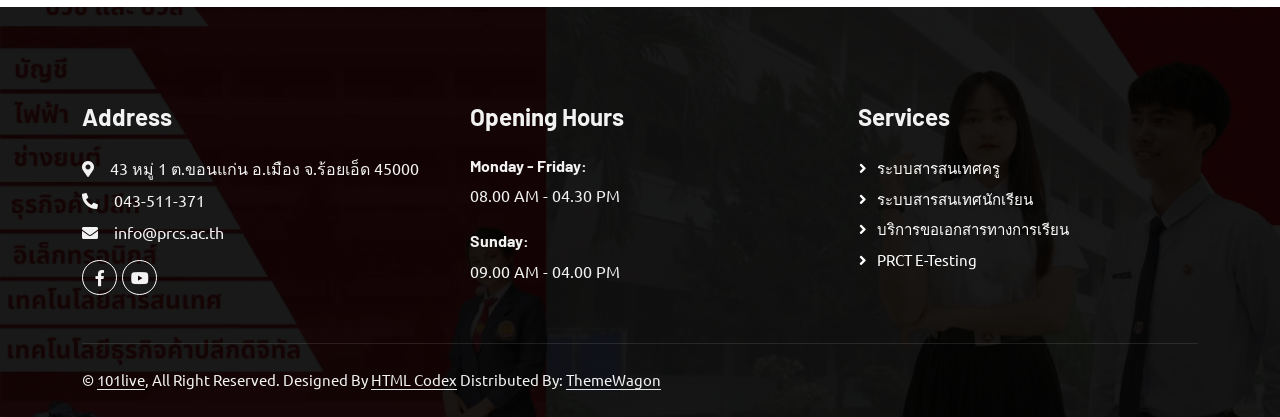
==== commit f1d01ce5: "2" ====
--- a/index.html
+++ b/index.html
@@ -183,14 +183,14 @@
                                     </div>
                                 </div>
                                 <div class="testimonial-item text-center">
-                                    <img class="bg-light rounded-circle p-2 mx-auto mb-3" src="img/testimonial-4.jpg" style="width: 80px; height: 80px;">
+                                    <img class="bg-light  p-2 mx-auto mb-3" src="img/testimonial-5.jpg" >
                                     <h5 class="mb-0">อิเล็กทรอนิกส์</h5>
                                     <div class="testimonial-text bg-light text-center p-4">
                                     <p class="mb-0">ระดับปวช.และปวส. เน้นเรื่องการทำงานของอุปกรณ์ไฟฟ้าในบ้านรวมถึงการบำรุงรักษา ระบบควบคุมการทำงานด้วยไมโครคอนโทรลเลอร์ ระบบอัตโนมัติ หุ่นยนต์</p>
                                     </div>
                                 </div>
                                 <div class="testimonial-item text-center">
-                                    <img class="bg-light rounded-circle p-2 mx-auto mb-3" src="img/testimonial-4.jpg" style="width: 80px; height: 80px;">
+                                    <img class="bg-light p-2 mx-auto mb-3" src="img/testimonial-6.jpg">
                                     <h5 class="mb-0">ช่างยนต์</h5>
                                     <div class="testimonial-text bg-light text-center p-4">
                                     <p class="mb-0">ระดับปวช. เน้นการซ่อมบำรุงระบบจักรยานยนต์ มีการตั้งทีมแข่งขันรถจักรยานยนต์ร่วมกับทาง Yamaha ในรายการ Yamaha Moto Challenge ซึ่งนักศึกษาจะได้เข้าร่วมกิจกรรมทั้งในแง่ของการอบรมนักแข่งรถและทีมซ่อมบำรุงมาตรฐาน</p>
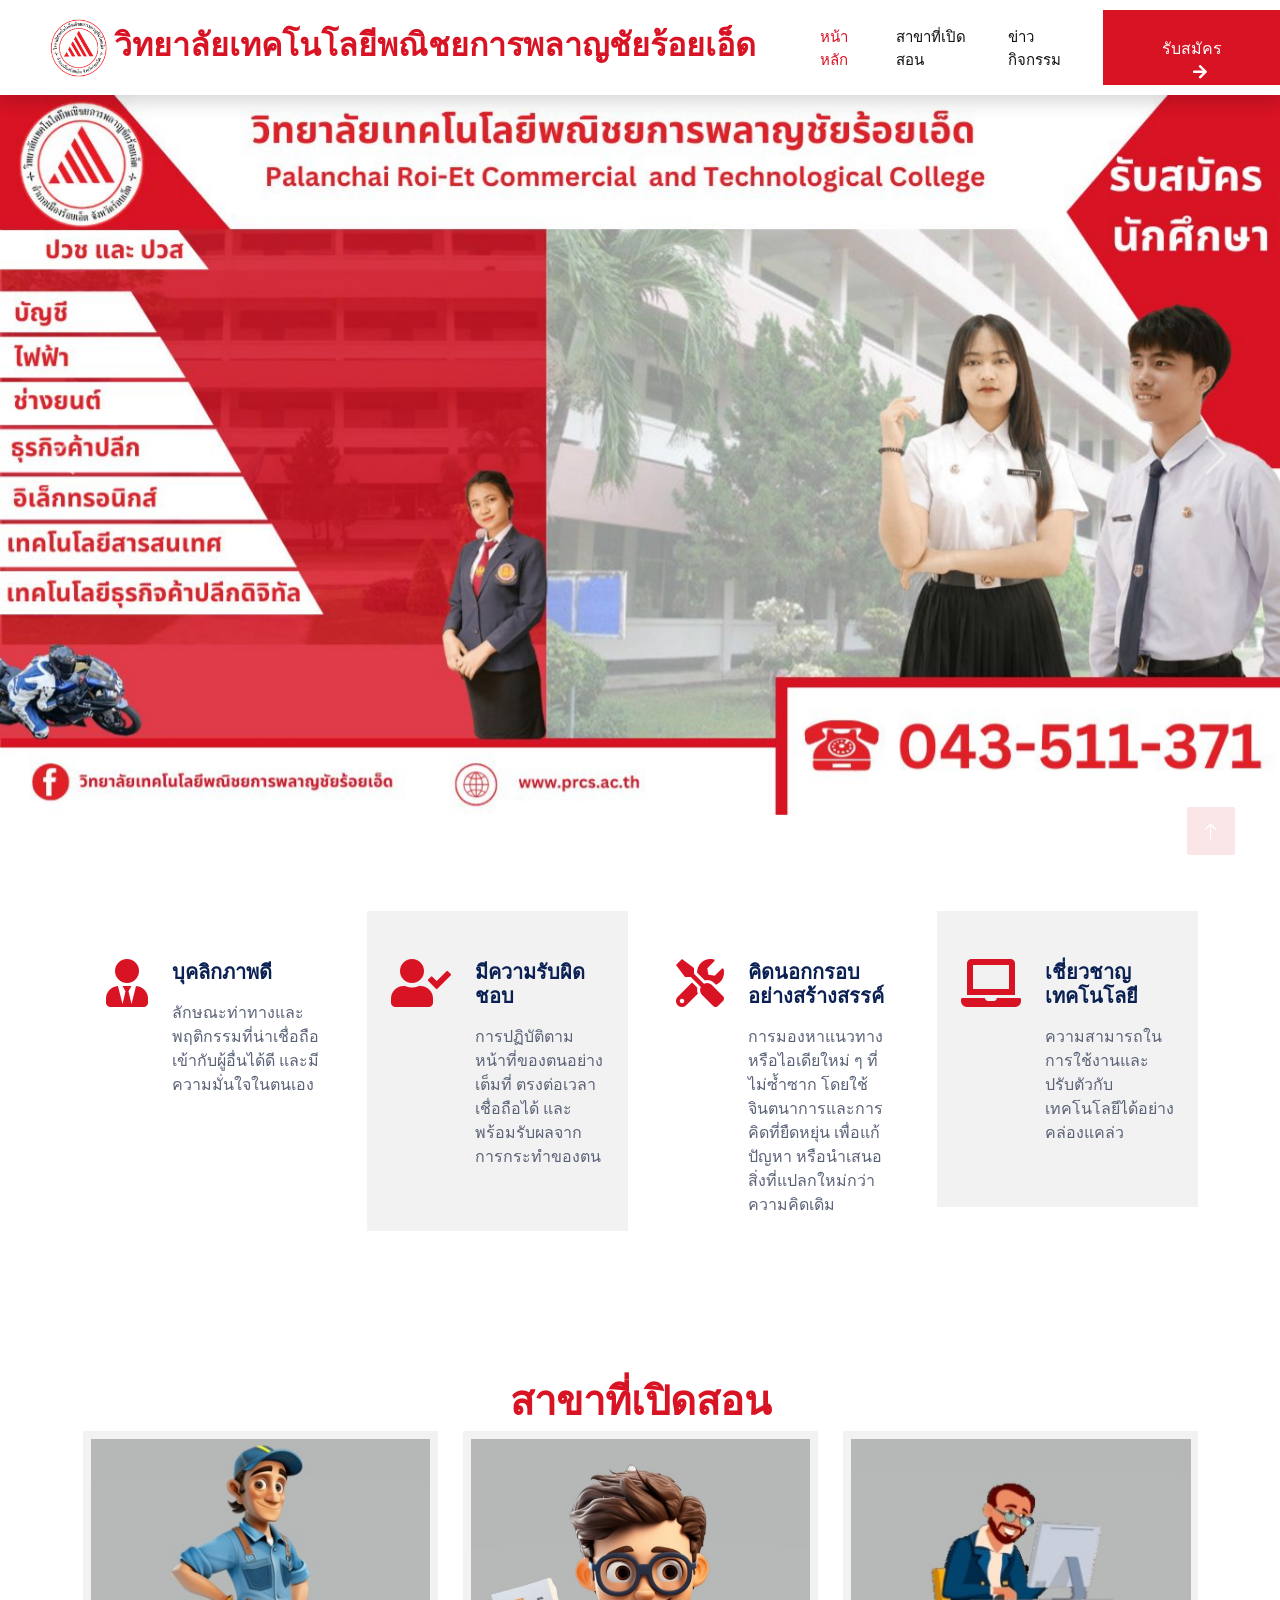
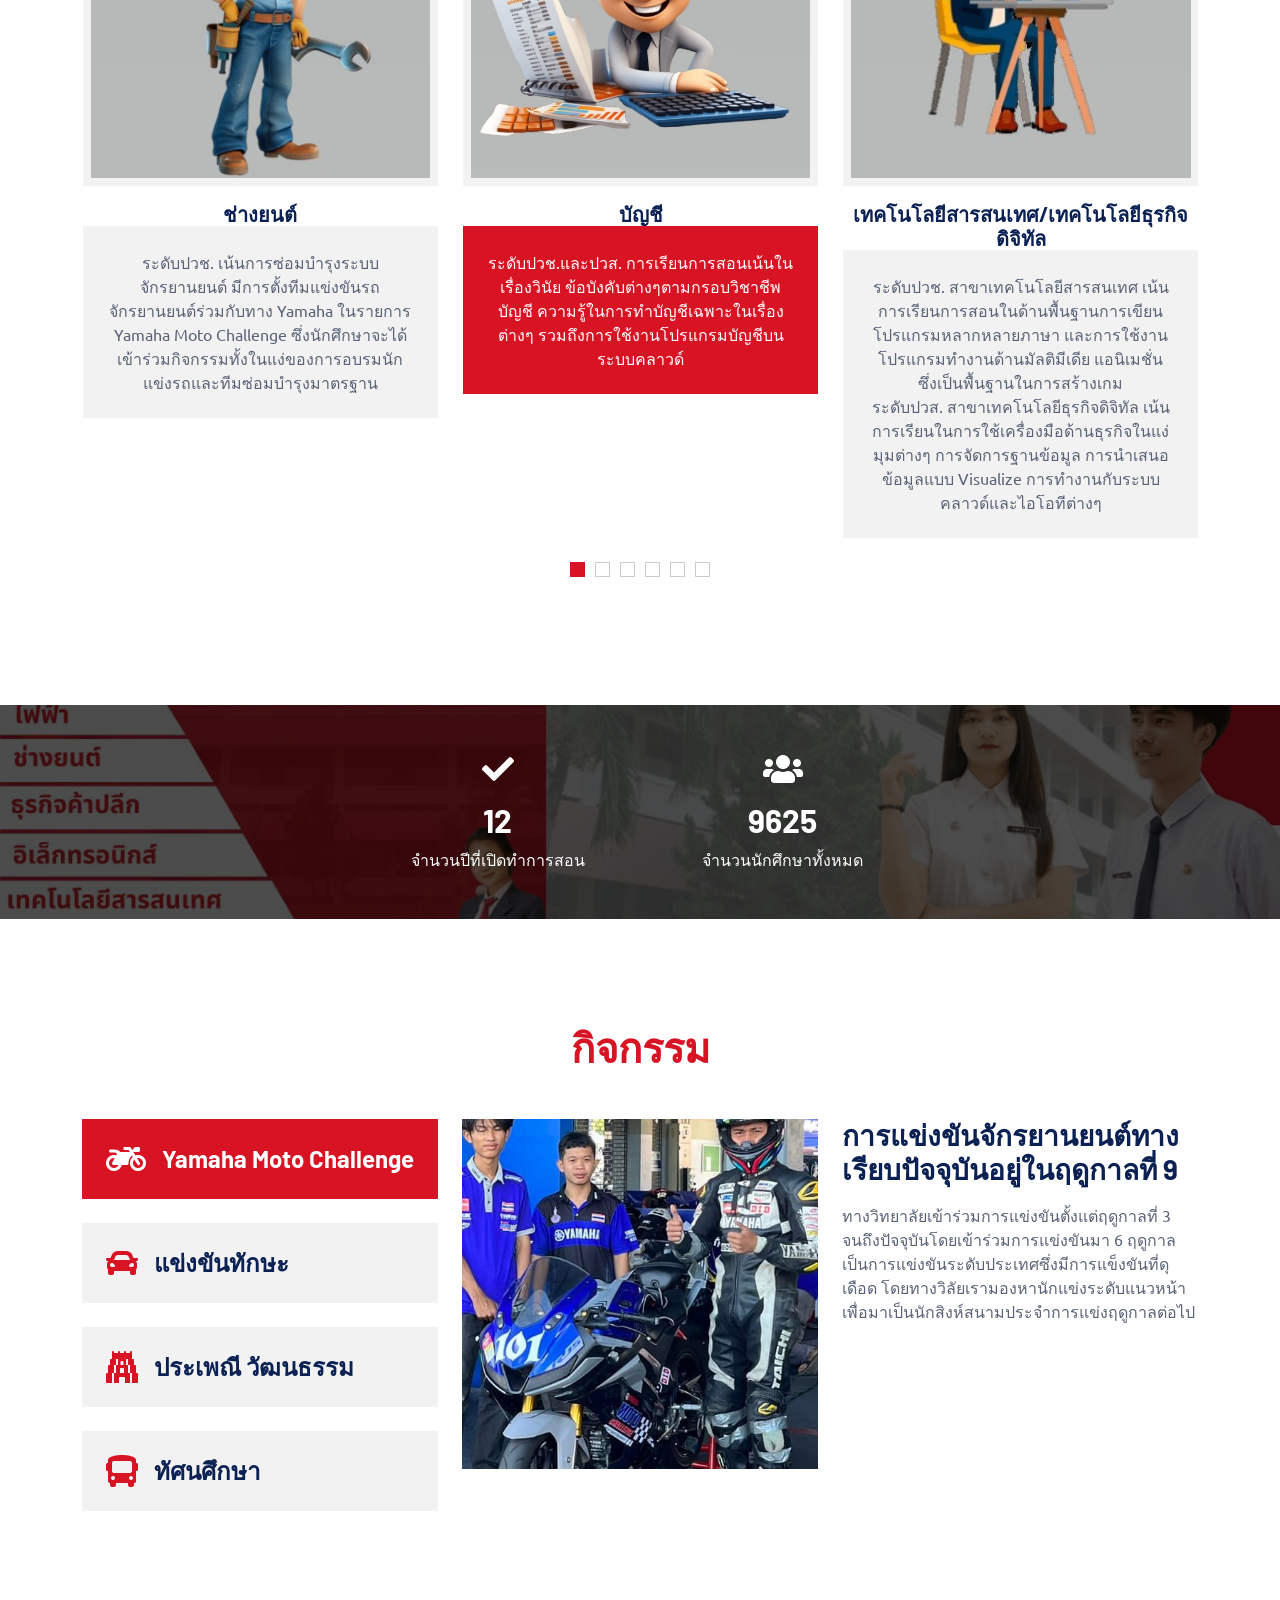
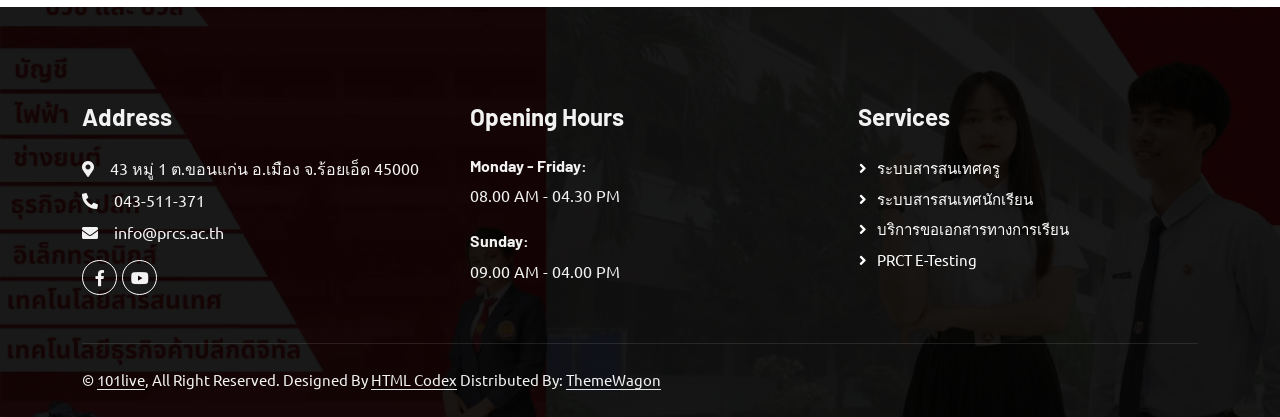
==== commit 3af69fe5: "Update index.html" ====
--- a/index.html
+++ b/index.html
@@ -3,7 +3,7 @@
 
 <head>
     <meta charset="utf-8">
-    <title>CarServ - Car Repair HTML Template</title>
+    <title>วิทยาลัยเทคโนโลยีพณิชยการพลาญชัยร้อยเอ็ด</title>
     <meta content="width=device-width, initial-scale=1.0" name="viewport">
     <meta content="" name="keywords">
     <meta content="" name="description">
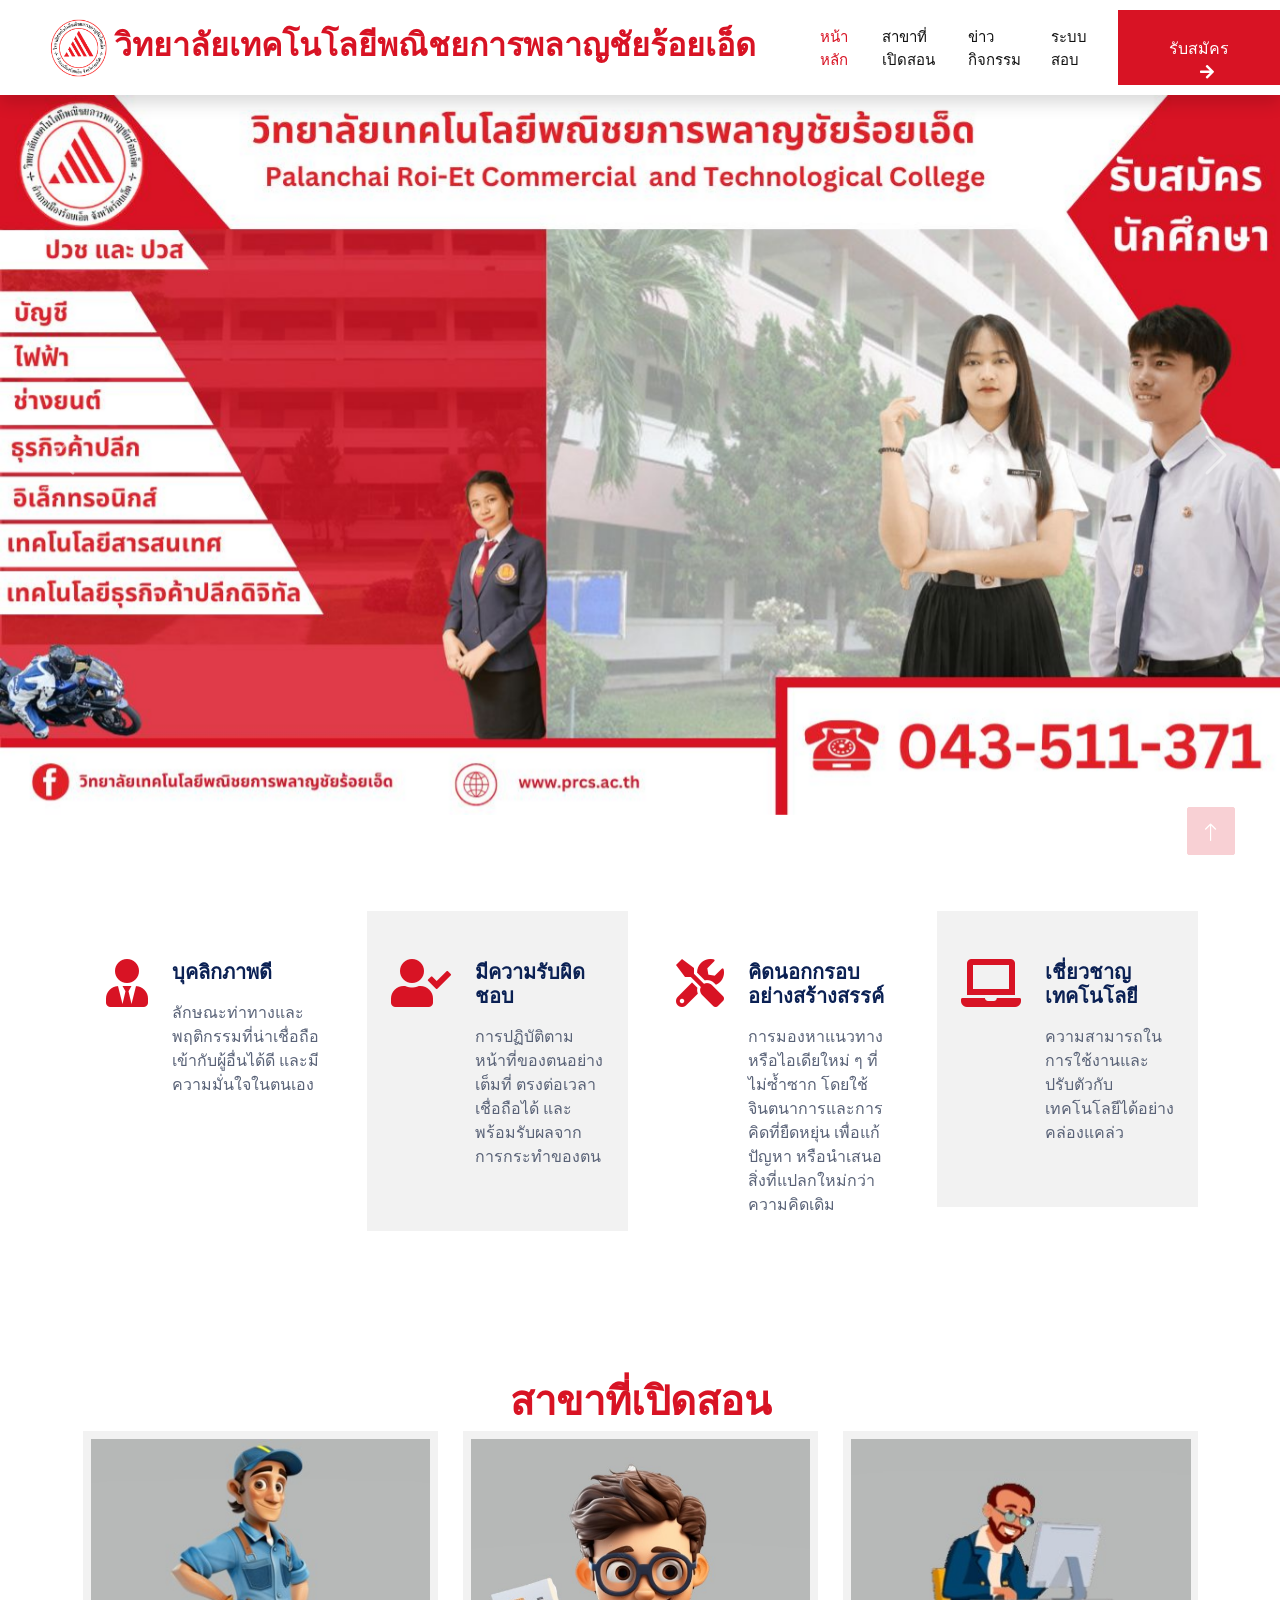
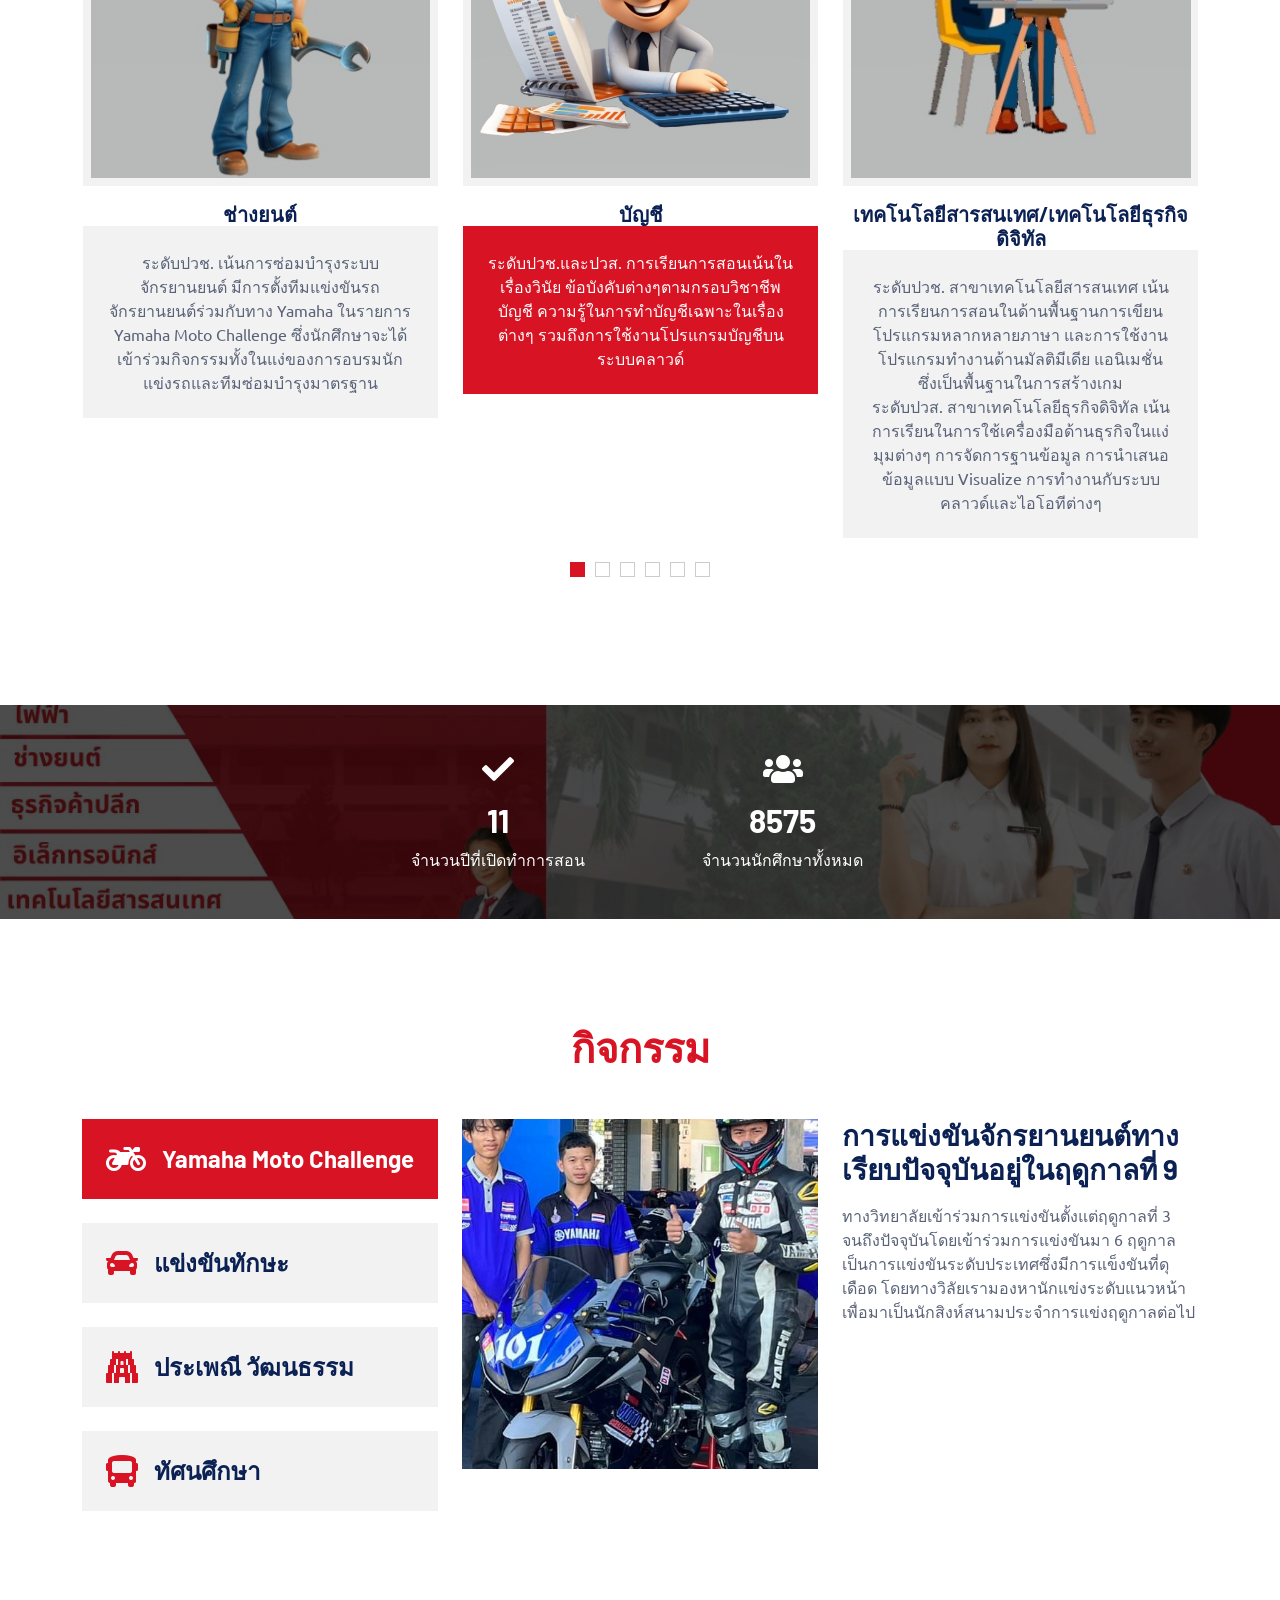
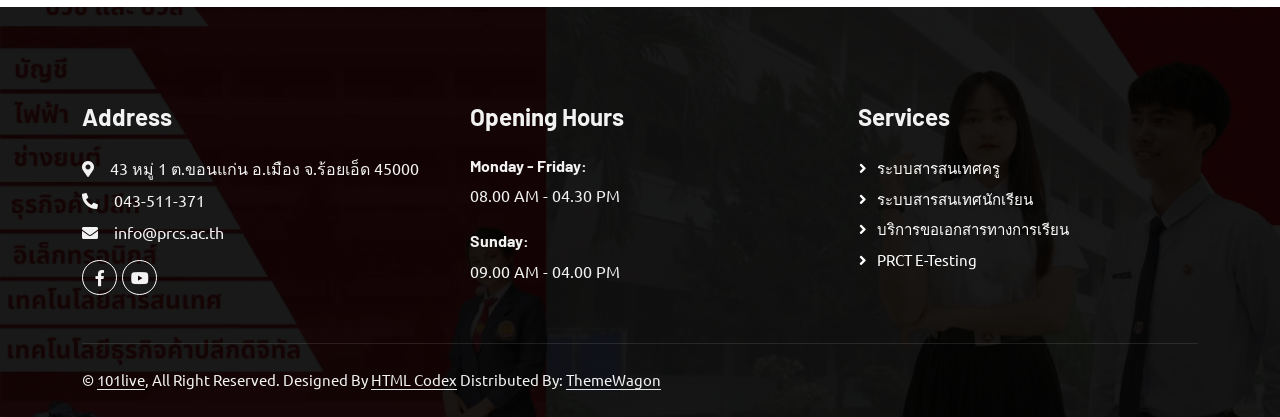
==== commit 5d484b2a: "Update index.html" ====
--- a/index.html
+++ b/index.html
@@ -55,6 +55,7 @@
                 <a href="index.html" class="nav-item nav-link active">หน้าหลัก</a>
                 <a href="index.html#major" class="nav-item nav-link">สาขาที่เปิดสอน</a>
                 <a href="index.html#activity" class="nav-item nav-link">ข่าวกิจกรรม</a>
+                <a href="https://www.v-exam.in.th/prct" class="nav-item nav-link">ระบบสอบ</a>
             </div>
             <a href="" class="btn btn-primary py-4 px-lg-5 d-none d-lg-block">รับสมัคร<i class="fa fa-arrow-right ms-3"></i></a>
         </div>
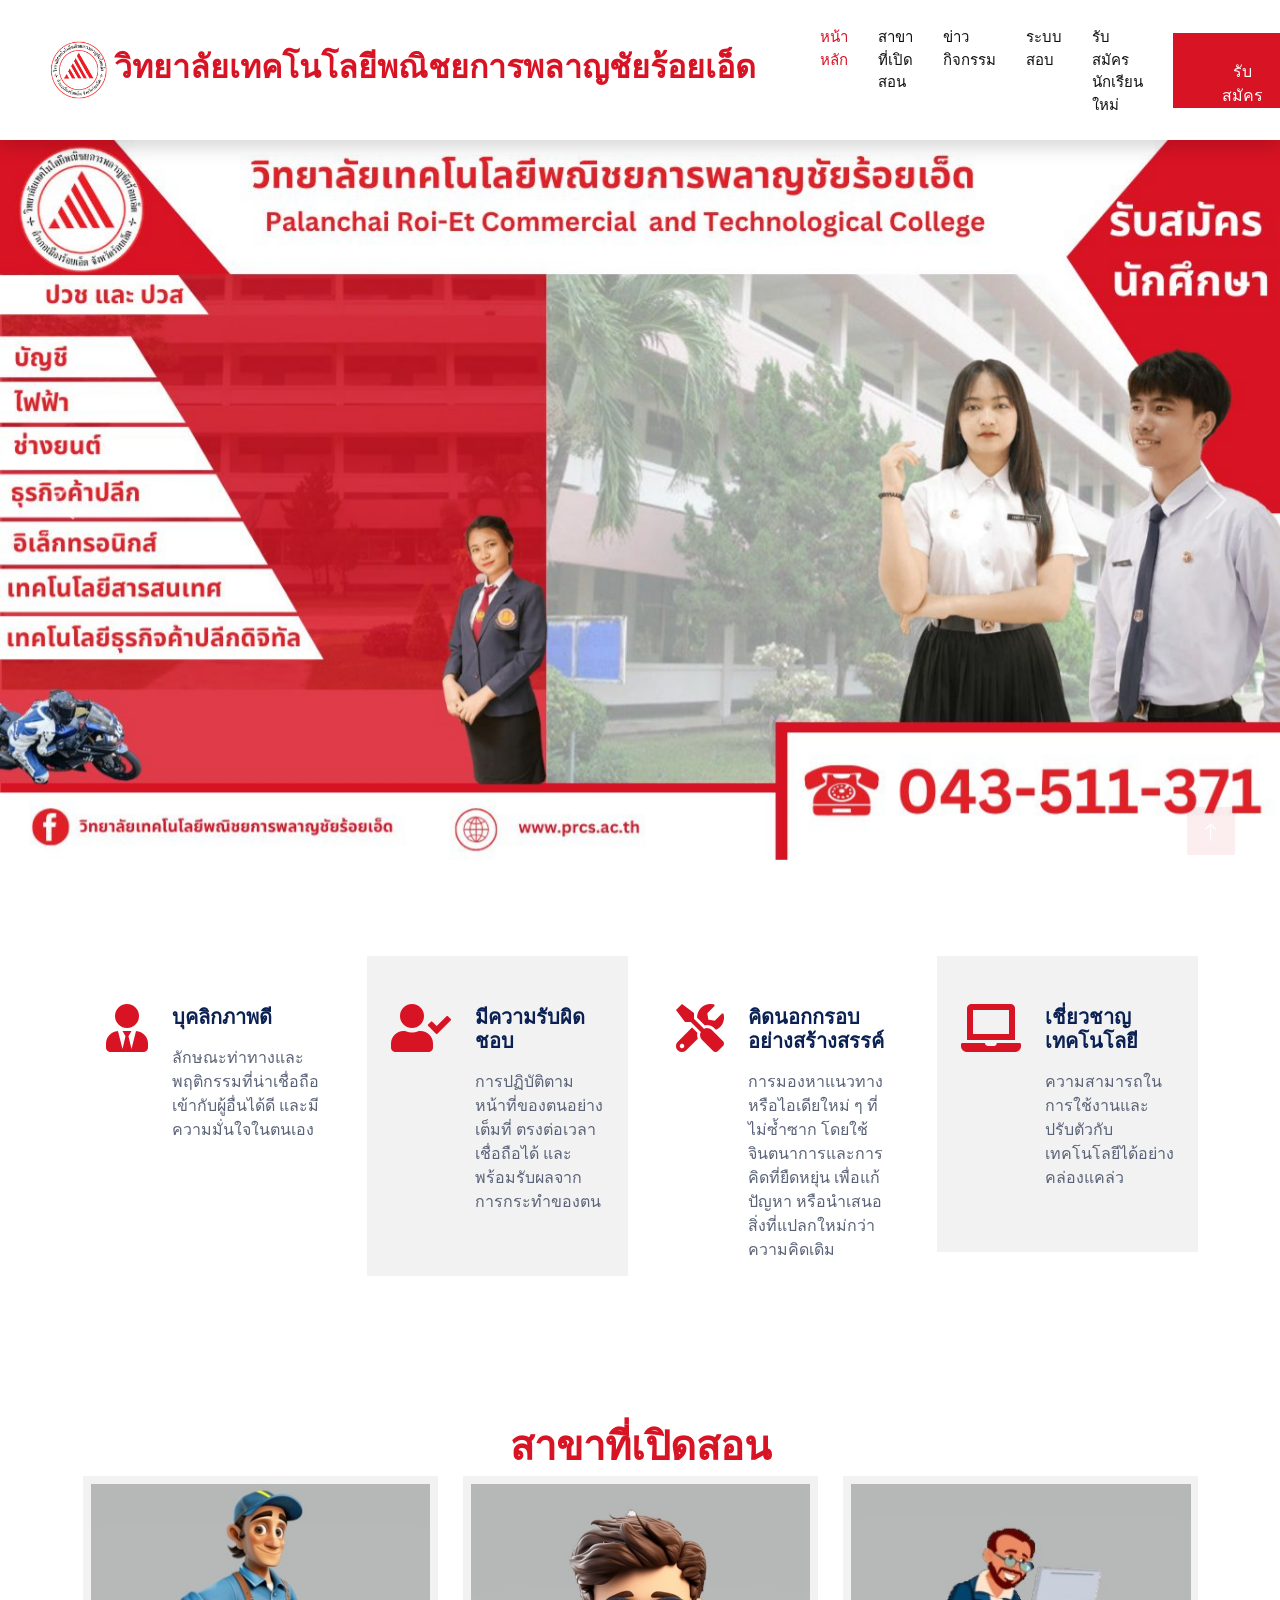
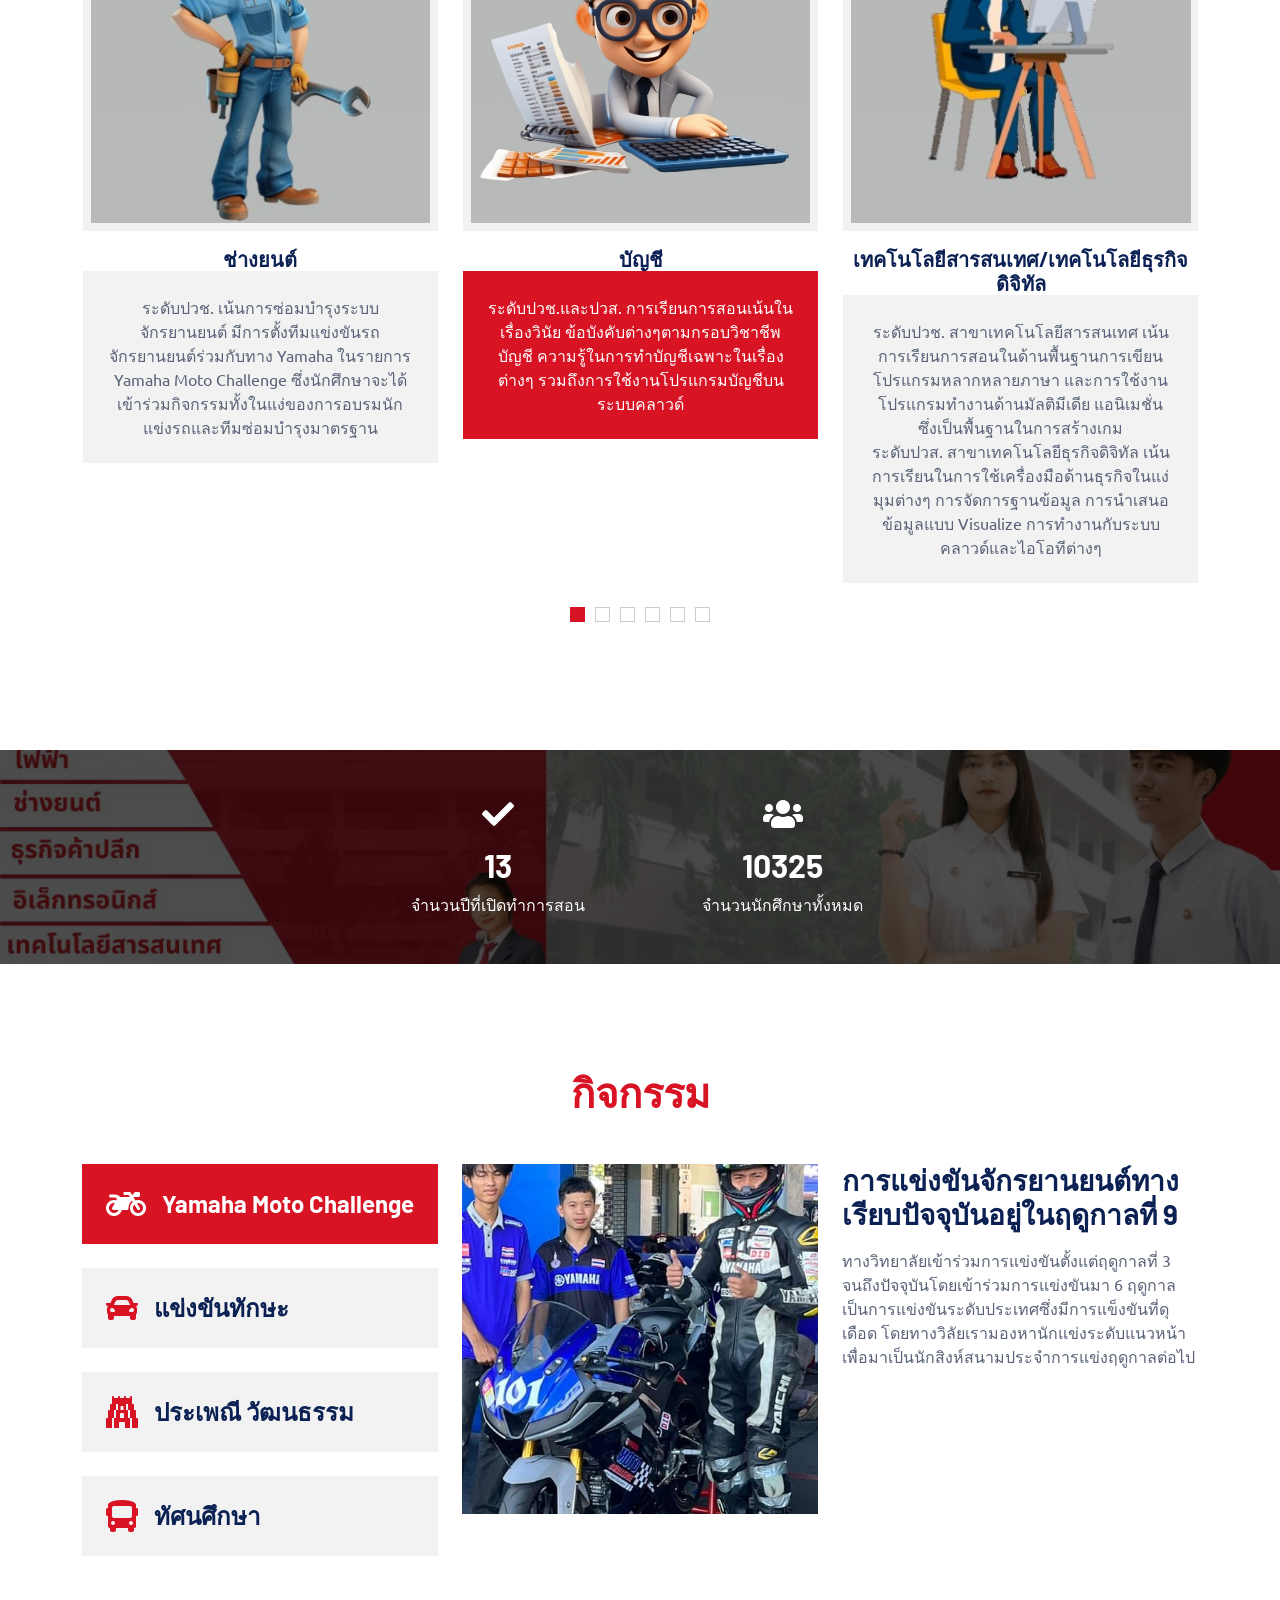
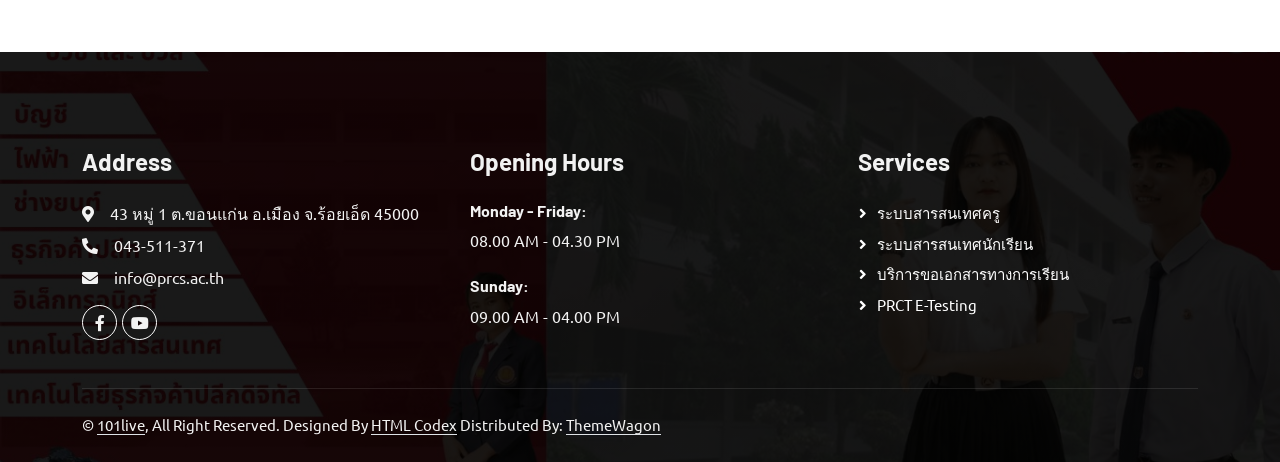
==== commit b0df6977: "feat: add new student admission system for academic year 2570 Add a self-contained PHP 8.3 / MySQL 8" ====
--- a/index.html
+++ b/index.html
@@ -56,8 +56,9 @@
                 <a href="index.html#major" class="nav-item nav-link">สาขาที่เปิดสอน</a>
                 <a href="index.html#activity" class="nav-item nav-link">ข่าวกิจกรรม</a>
                 <a href="https://www.v-exam.in.th/prct" class="nav-item nav-link">ระบบสอบ</a>
-            </div>
-            <a href="" class="btn btn-primary py-4 px-lg-5 d-none d-lg-block">รับสมัคร<i class="fa fa-arrow-right ms-3"></i></a>
+                <a href="admission/index.php" class="nav-item nav-link">รับสมัครนักเรียนใหม่</a>
+            </div>
+            <a href="admission/index.php" class="btn btn-primary py-4 px-lg-5 d-none d-lg-block">รับสมัคร<i class="fa fa-arrow-right ms-3"></i></a>
         </div>
     </nav>
     <!-- Navbar End -->
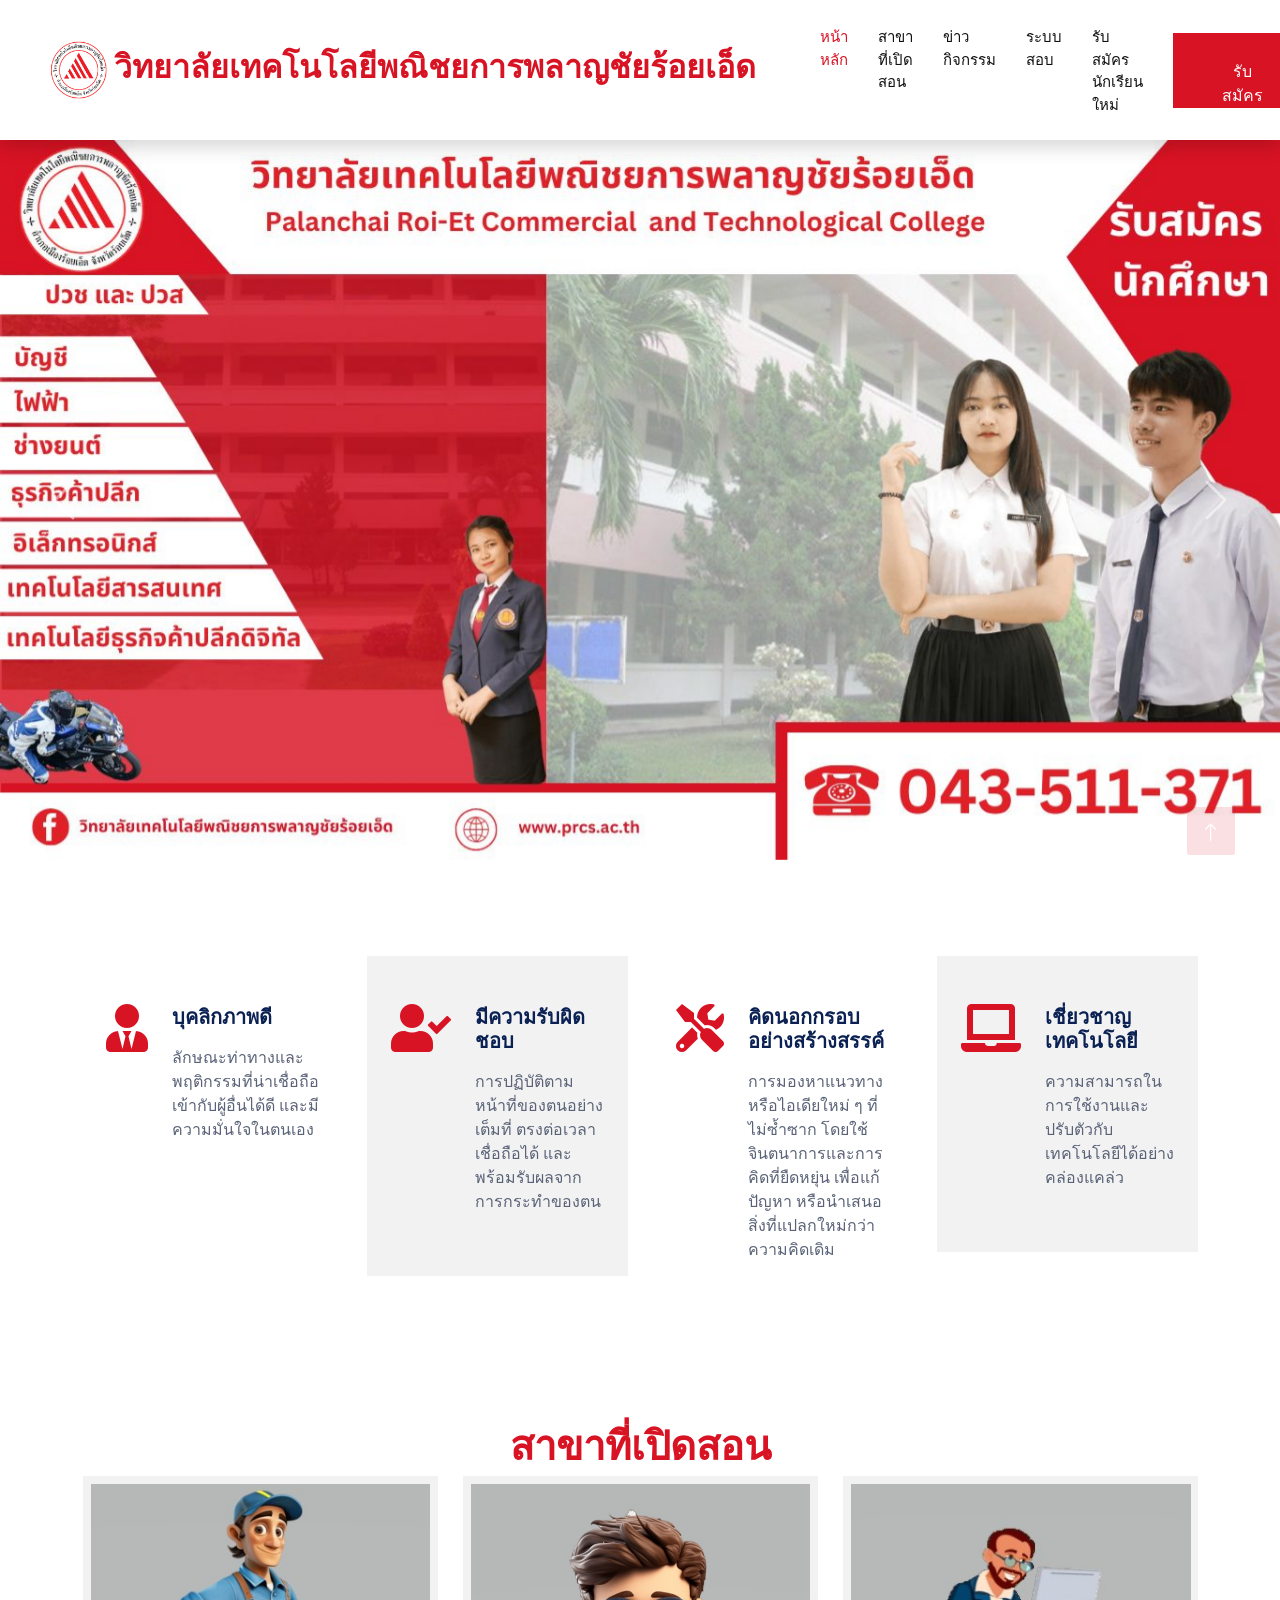
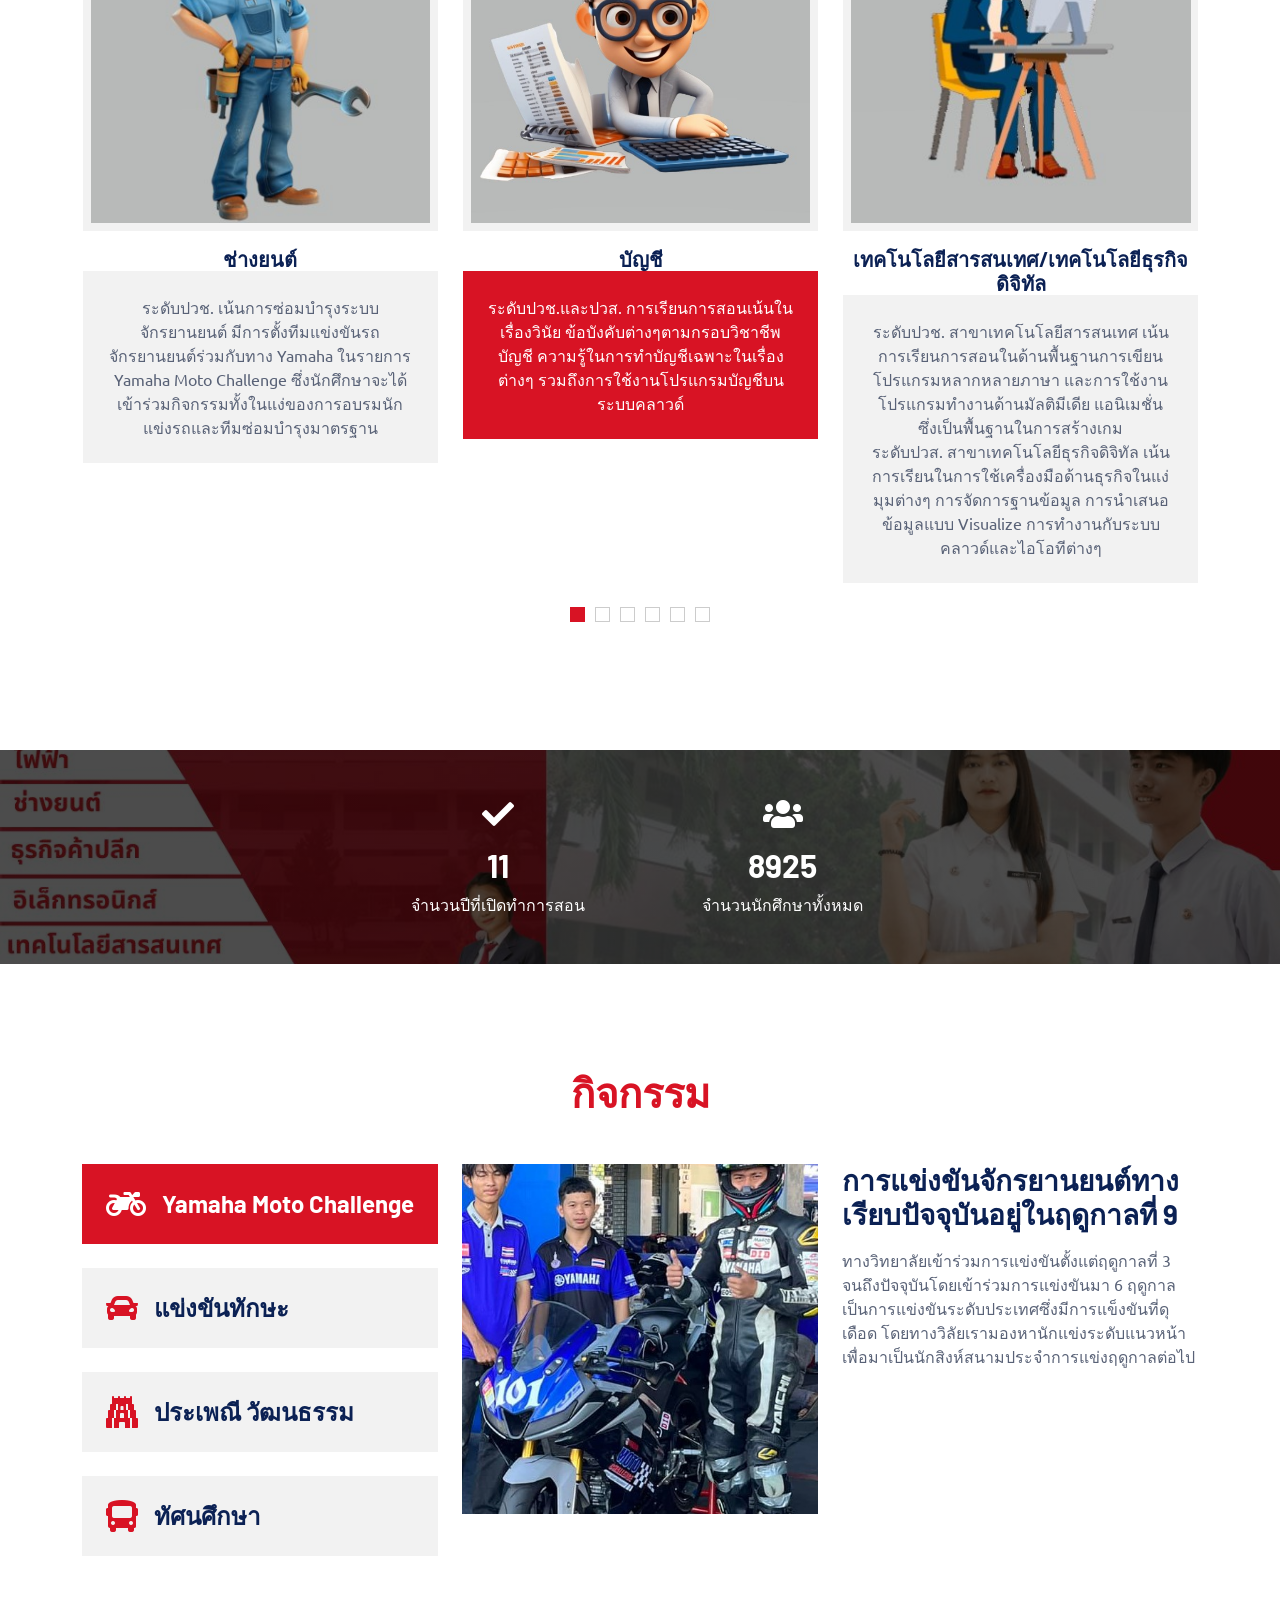
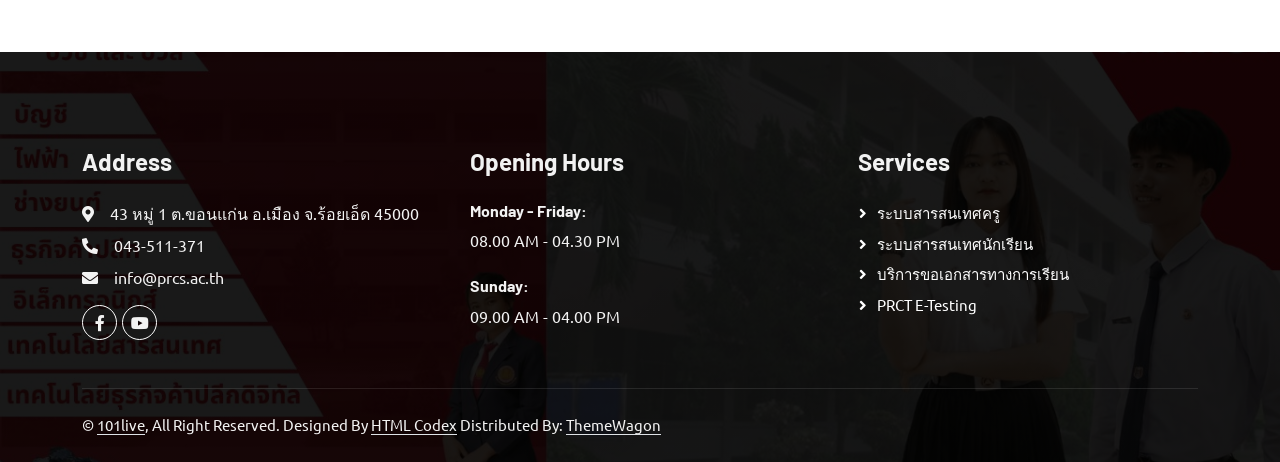
==== commit 291cf1ee: "style: reformat homepage markup and use absolute admission links Co-Authored-By: Claude Sonnet 5 <no" ====
--- a/index.html
+++ b/index.html
@@ -14,7 +14,8 @@
     <!-- Google Web Fonts -->
     <link rel="preconnect" href="https://fonts.googleapis.com">
     <link rel="preconnect" href="https://fonts.gstatic.com" crossorigin>
-    <link href="https://fonts.googleapis.com/css2?family=Barlow:wght@600;700&family=Ubuntu:wght@400;500&display=swap" rel="stylesheet"> 
+    <link href="https://fonts.googleapis.com/css2?family=Barlow:wght@600;700&family=Ubuntu:wght@400;500&display=swap"
+        rel="stylesheet">
 
     <!-- Icon Font Stylesheet -->
     <link href="https://cdnjs.cloudflare.com/ajax/libs/font-awesome/5.10.0/css/all.min.css" rel="stylesheet">
@@ -34,7 +35,8 @@
 
 <body>
     <!-- Spinner Start -->
-    <div id="spinner" class="show bg-white position-fixed translate-middle w-100 vh-100 top-50 start-50 d-flex align-items-center justify-content-center">
+    <div id="spinner"
+        class="show bg-white position-fixed translate-middle w-100 vh-100 top-50 start-50 d-flex align-items-center justify-content-center">
         <div class="spinner-border text-primary" style="width: 3rem; height: 3rem;" role="status">
             <span class="sr-only">Loading...</span>
         </div>
@@ -44,8 +46,9 @@
     <!-- Navbar Start -->
     <nav class="navbar navbar-expand-lg bg-white navbar-light shadow sticky-top p-0">
         <a href="index.html" class="navbar-brand d-flex align-items-center px-4 px-lg-5">
-            <h2 class="m-0 text-primary"><img src="img/logo(PRCT).png" alt="Logo" width="60" height="60"></i> วิทยาลัยเทคโนโลยีพณิชยการพลาญชัยร้อยเอ็ด</h2>
-            
+            <h2 class="m-0 text-primary"><img src="img/logo(PRCT).png" alt="Logo" width="60" height="60"></i>
+                วิทยาลัยเทคโนโลยีพณิชยการพลาญชัยร้อยเอ็ด</h2>
+
         </a>
         <button type="button" class="navbar-toggler me-4" data-bs-toggle="collapse" data-bs-target="#navbarCollapse">
             <span class="navbar-toggler-icon"></span>
@@ -56,9 +59,10 @@
                 <a href="index.html#major" class="nav-item nav-link">สาขาที่เปิดสอน</a>
                 <a href="index.html#activity" class="nav-item nav-link">ข่าวกิจกรรม</a>
                 <a href="https://www.v-exam.in.th/prct" class="nav-item nav-link">ระบบสอบ</a>
-                <a href="admission/index.php" class="nav-item nav-link">รับสมัครนักเรียนใหม่</a>
-            </div>
-            <a href="admission/index.php" class="btn btn-primary py-4 px-lg-5 d-none d-lg-block">รับสมัคร<i class="fa fa-arrow-right ms-3"></i></a>
+                <a href="/admission" class="nav-item nav-link">รับสมัครนักเรียนใหม่</a>
+            </div>
+            <a href="/admission" class="btn btn-primary py-4 px-lg-5 d-none d-lg-block">รับสมัคร<i
+                    class="fa fa-arrow-right ms-3"></i></a>
         </div>
     </nav>
     <!-- Navbar End -->
@@ -70,20 +74,18 @@
             <div class="carousel-inner">
                 <div class="carousel-item active">
                     <img class="w-100" src="img/carousel-bg-1.jpg" alt="Image">
-                    
+
                 </div>
                 <div class="carousel-item">
                     <img class="w-100" src="img/carousel-bg-2.jpg" alt="Image">
-                    
-                </div>
-            </div>
-            <button class="carousel-control-prev" type="button" data-bs-target="#header-carousel"
-                data-bs-slide="prev">
+
+                </div>
+            </div>
+            <button class="carousel-control-prev" type="button" data-bs-target="#header-carousel" data-bs-slide="prev">
                 <span class="carousel-control-prev-icon" aria-hidden="true"></span>
                 <span class="visually-hidden">Previous</span>
             </button>
-            <button class="carousel-control-next" type="button" data-bs-target="#header-carousel"
-                data-bs-slide="next">
+            <button class="carousel-control-next" type="button" data-bs-target="#header-carousel" data-bs-slide="next">
                 <span class="carousel-control-next-icon" aria-hidden="true"></span>
                 <span class="visually-hidden">Next</span>
             </button>
@@ -102,7 +104,7 @@
                         <div class="ps-4">
                             <h5 class="mb-3">บุคลิกภาพดี</h5>
                             <p>ลักษณะท่าทางและพฤติกรรมที่น่าเชื่อถือ เข้ากับผู้อื่นได้ดี และมีความมั่นใจในตนเอง</p>
-                            
+
                         </div>
                     </div>
                 </div>
@@ -111,8 +113,9 @@
                         <i class="fas fa-user-check fa-3x text-primary flex-shrink-0"></i>
                         <div class="ps-4">
                             <h5 class="mb-3">มีความรับผิดชอบ</h5>
-                            <p> การปฏิบัติตามหน้าที่ของตนอย่างเต็มที่ ตรงต่อเวลา เชื่อถือได้ และพร้อมรับผลจากการกระทำของตน</p>
-                           
+                            <p> การปฏิบัติตามหน้าที่ของตนอย่างเต็มที่ ตรงต่อเวลา เชื่อถือได้
+                                และพร้อมรับผลจากการกระทำของตน</p>
+
                         </div>
                     </div>
                 </div>
@@ -121,8 +124,9 @@
                         <i class="fa fa-tools fa-3x text-primary flex-shrink-0"></i>
                         <div class="ps-4">
                             <h5 class="mb-3">คิดนอกกรอบอย่างสร้างสรรค์</h5>
-                            <p> การมองหาแนวทางหรือไอเดียใหม่ ๆ ที่ไม่ซ้ำซาก โดยใช้จินตนาการและการคิดที่ยืดหยุ่น เพื่อแก้ปัญหา หรือนำเสนอสิ่งที่แปลกใหม่กว่าความคิดเดิม</p>
-                         
+                            <p> การมองหาแนวทางหรือไอเดียใหม่ ๆ ที่ไม่ซ้ำซาก โดยใช้จินตนาการและการคิดที่ยืดหยุ่น
+                                เพื่อแก้ปัญหา หรือนำเสนอสิ่งที่แปลกใหม่กว่าความคิดเดิม</p>
+
                         </div>
                     </div>
                 </div>
@@ -132,7 +136,7 @@
                         <div class="ps-4">
                             <h5 class="mb-3">เชี่ยวชาญเทคโนโลยี</h5>
                             <p> ความสามารถในการใช้งานและปรับตัวกับเทคโนโลยีได้อย่างคล่องแคล่ว</p>
-                            
+
                         </div>
                     </div>
                 </div>
@@ -149,7 +153,7 @@
                 <div class="row g-5">
                     <div class="col-12 text-center">
                         <h1 class="text-primary text-uppercase">สาขาที่เปิดสอน</h1>
-                    </div> 
+                    </div>
                 </div>
                 <div class="row g-5">
                     <div class="col-lg-12">
@@ -159,43 +163,62 @@
                                     <img class="bg-light  p-2 mx-auto mb-3" src="img/testimonial-1.jpg">
                                     <h5 class="mb-0">บัญชี</h5>
                                     <div class="testimonial-text bg-light text-center p-4">
-                                    <p class="mb-0">ระดับปวช.และปวส. การเรียนการสอนเน้นในเรื่องวินัย ข้อบังคับต่างๆตามกรอบวิชาชีพบัญชี ความรู้ในการทำบัญชีเฉพาะในเรื่องต่างๆ รวมถึงการใช้งานโปรแกรมบัญชีบนระบบคลาวด์</p>
+                                        <p class="mb-0">ระดับปวช.และปวส. การเรียนการสอนเน้นในเรื่องวินัย
+                                            ข้อบังคับต่างๆตามกรอบวิชาชีพบัญชี ความรู้ในการทำบัญชีเฉพาะในเรื่องต่างๆ
+                                            รวมถึงการใช้งานโปรแกรมบัญชีบนระบบคลาวด์</p>
                                     </div>
                                 </div>
                                 <div class="testimonial-item text-center">
                                     <img class="bg-light p-2 mx-auto mb-3" src="img/testimonial-2.jpg">
                                     <h5 class="mb-0">เทคโนโลยีสารสนเทศ/เทคโนโลยีธุรกิจดิจิทัล</h5>
                                     <div class="testimonial-text bg-light text-center p-4">
-                                    <p class="mb-0">ระดับปวช. สาขาเทคโนโลยีสารสนเทศ เน้นการเรียนการสอนในด้านพื้นฐานการเขียนโปรแกรมหลากหลายภาษา และการใช้งานโปรแกรมทำงานด้านมัลติมีเดีย แอนิเมชั่น ซึ่งเป็นพื้นฐานในการสร้างเกม</p>
-                                    <p class="mb-0">ระดับปวส. สาขาเทคโนโลยีธุรกิจดิจิทัล เน้นการเรียนในการใช้เครื่องมือด้านธุรกิจในแง่มุมต่างๆ การจัดการฐานข้อมูล การนำเสนอข้อมูลแบบ Visualize การทำงานกับระบบคลาวด์และไอโอทีต่างๆ</p>
+                                        <p class="mb-0">ระดับปวช. สาขาเทคโนโลยีสารสนเทศ
+                                            เน้นการเรียนการสอนในด้านพื้นฐานการเขียนโปรแกรมหลากหลายภาษา
+                                            และการใช้งานโปรแกรมทำงานด้านมัลติมีเดีย แอนิเมชั่น
+                                            ซึ่งเป็นพื้นฐานในการสร้างเกม</p>
+                                        <p class="mb-0">ระดับปวส. สาขาเทคโนโลยีธุรกิจดิจิทัล
+                                            เน้นการเรียนในการใช้เครื่องมือด้านธุรกิจในแง่มุมต่างๆ การจัดการฐานข้อมูล
+                                            การนำเสนอข้อมูลแบบ Visualize การทำงานกับระบบคลาวด์และไอโอทีต่างๆ</p>
                                     </div>
                                 </div>
                                 <div class="testimonial-item text-center">
                                     <img class="bg-light p-2 mx-auto mb-3" src="img/testimonial-3.jpg">
                                     <h5 class="mb-0">ธุรกิจค้าปลีก</h5>
                                     <div class="testimonial-text bg-light text-center p-4">
-                                    <p class="mb-0">ระดับปวช.และปวส. ทางวิทยาลัยจัดการเรียนการสอนในระบบทวิภาคีโดยได้รับความร่วมมือจากบริษัท CP-ALL ในระหว่างเรียนจะมีการฝึกงานเป็นระยะเวลาครึ่งหนึ่งของหลักสูตร ฝึกงานในร้าน 7-11 มีรายได้ระหว่างฝึกงาน</p>
+                                        <p class="mb-0">ระดับปวช.และปวส.
+                                            ทางวิทยาลัยจัดการเรียนการสอนในระบบทวิภาคีโดยได้รับความร่วมมือจากบริษัท
+                                            CP-ALL ในระหว่างเรียนจะมีการฝึกงานเป็นระยะเวลาครึ่งหนึ่งของหลักสูตร
+                                            ฝึกงานในร้าน 7-11 มีรายได้ระหว่างฝึกงาน</p>
                                     </div>
                                 </div>
                                 <div class="testimonial-item text-center">
                                     <img class="bg-light  p-2 mx-auto mb-3" src="img/testimonial-4.jpg">
                                     <h5 class="mb-0">ไฟฟ้า</h5>
                                     <div class="testimonial-text bg-light text-center p-4">
-                                    <p class="mb-0">ระดับปวส. การเรียนการสอนเน้นไปในเรื่องระบบควบคุมเครื่องกลไฟฟ้า ระบบงานอัตโนมัติ และนักศึกษาทุกคนจะต้องผ่านการทดสอบมาตรฐานฝีมือแรงงานด้านการเดินไฟฟ้าภายในอาคาร</p>
-                                    </div>
-                                </div>
-                                <div class="testimonial-item text-center">
-                                    <img class="bg-light  p-2 mx-auto mb-3" src="img/testimonial-5.jpg" >
+                                        <p class="mb-0">ระดับปวส. การเรียนการสอนเน้นไปในเรื่องระบบควบคุมเครื่องกลไฟฟ้า
+                                            ระบบงานอัตโนมัติ
+                                            และนักศึกษาทุกคนจะต้องผ่านการทดสอบมาตรฐานฝีมือแรงงานด้านการเดินไฟฟ้าภายในอาคาร
+                                        </p>
+                                    </div>
+                                </div>
+                                <div class="testimonial-item text-center">
+                                    <img class="bg-light  p-2 mx-auto mb-3" src="img/testimonial-5.jpg">
                                     <h5 class="mb-0">อิเล็กทรอนิกส์</h5>
                                     <div class="testimonial-text bg-light text-center p-4">
-                                    <p class="mb-0">ระดับปวช.และปวส. เน้นเรื่องการทำงานของอุปกรณ์ไฟฟ้าในบ้านรวมถึงการบำรุงรักษา ระบบควบคุมการทำงานด้วยไมโครคอนโทรลเลอร์ ระบบอัตโนมัติ หุ่นยนต์</p>
+                                        <p class="mb-0">ระดับปวช.และปวส.
+                                            เน้นเรื่องการทำงานของอุปกรณ์ไฟฟ้าในบ้านรวมถึงการบำรุงรักษา
+                                            ระบบควบคุมการทำงานด้วยไมโครคอนโทรลเลอร์ ระบบอัตโนมัติ หุ่นยนต์</p>
                                     </div>
                                 </div>
                                 <div class="testimonial-item text-center">
                                     <img class="bg-light p-2 mx-auto mb-3" src="img/testimonial-6.jpg">
                                     <h5 class="mb-0">ช่างยนต์</h5>
                                     <div class="testimonial-text bg-light text-center p-4">
-                                    <p class="mb-0">ระดับปวช. เน้นการซ่อมบำรุงระบบจักรยานยนต์ มีการตั้งทีมแข่งขันรถจักรยานยนต์ร่วมกับทาง Yamaha ในรายการ Yamaha Moto Challenge ซึ่งนักศึกษาจะได้เข้าร่วมกิจกรรมทั้งในแง่ของการอบรมนักแข่งรถและทีมซ่อมบำรุงมาตรฐาน</p>
+                                        <p class="mb-0">ระดับปวช. เน้นการซ่อมบำรุงระบบจักรยานยนต์
+                                            มีการตั้งทีมแข่งขันรถจักรยานยนต์ร่วมกับทาง Yamaha ในรายการ Yamaha Moto
+                                            Challenge
+                                            ซึ่งนักศึกษาจะได้เข้าร่วมกิจกรรมทั้งในแง่ของการอบรมนักแข่งรถและทีมซ่อมบำรุงมาตรฐาน
+                                        </p>
                                     </div>
                                 </div>
                             </div>
@@ -207,7 +230,7 @@
     </section>
 
 
-    
+
     <!-- About End -->
 
 
@@ -242,19 +265,23 @@
                 <div class="row g-4 wow fadeInUp" data-wow-delay="0.3s">
                     <div class="col-lg-4">
                         <div class="nav w-100 nav-pills me-4">
-                            <button class="nav-link w-100 d-flex align-items-center text-start p-4 mb-4 active" data-bs-toggle="pill" data-bs-target="#tab-pane-1" type="button">
+                            <button class="nav-link w-100 d-flex align-items-center text-start p-4 mb-4 active"
+                                data-bs-toggle="pill" data-bs-target="#tab-pane-1" type="button">
                                 <i class="fas fa-motorcycle fa-2x me-3"></i>
                                 <h4 class="m-0">Yamaha Moto Challenge</h4>
                             </button>
-                            <button class="nav-link w-100 d-flex align-items-center text-start p-4 mb-4" data-bs-toggle="pill" data-bs-target="#tab-pane-2" type="button">
+                            <button class="nav-link w-100 d-flex align-items-center text-start p-4 mb-4"
+                                data-bs-toggle="pill" data-bs-target="#tab-pane-2" type="button">
                                 <i class="fa fa-car fa-2x me-3"></i>
                                 <h4 class="m-0">แข่งขันทักษะ</h4>
                             </button>
-                            <button class="nav-link w-100 d-flex align-items-center text-start p-4 mb-4" data-bs-toggle="pill" data-bs-target="#tab-pane-3" type="button">
+                            <button class="nav-link w-100 d-flex align-items-center text-start p-4 mb-4"
+                                data-bs-toggle="pill" data-bs-target="#tab-pane-3" type="button">
                                 <i class="fas fa-gopuram fa-2x me-3"></i>
                                 <h4 class="m-0">ประเพณี วัฒนธรรม</h4>
                             </button>
-                            <button class="nav-link w-100 d-flex align-items-center text-start p-4 mb-0" data-bs-toggle="pill" data-bs-target="#tab-pane-4" type="button">
+                            <button class="nav-link w-100 d-flex align-items-center text-start p-4 mb-0"
+                                data-bs-toggle="pill" data-bs-target="#tab-pane-4" type="button">
                                 <i class="fas fa-bus fa-2x me-3"></i>
                                 <h4 class="m-0">ทัศนศึกษา</h4>
                             </button>
@@ -272,9 +299,11 @@
                                     </div>
                                     <div class="col-md-6">
                                         <h3 class="mb-3">การแข่งขันจักรยานยนต์ทางเรียบปัจจุบันอยู่ในฤดูกาลที่ 9</h3>
-                                        <p class="mb-4">ทางวิทยาลัยเข้าร่วมการแข่งขันตั้งแต่ฤดูกาลที่ 3 จนถึงปัจจุบันโดยเข้าร่วมการแข่งขันมา 6 ฤดูกาลเป็นการแข่งขันระดับประเทศซึ่งมีการแข็งขันที่ดุเดือด
+                                        <p class="mb-4">ทางวิทยาลัยเข้าร่วมการแข่งขันตั้งแต่ฤดูกาลที่ 3
+                                            จนถึงปัจจุบันโดยเข้าร่วมการแข่งขันมา 6
+                                            ฤดูกาลเป็นการแข่งขันระดับประเทศซึ่งมีการแข็งขันที่ดุเดือด
                                             โดยทางวิลัยเรามองหานักแข่งระดับแนวหน้าเพื่อมาเป็นนักสิงห์สนามประจำการแข่งฤดูกาลต่อไป
-                                        
+
                                     </div>
                                 </div>
                             </div>
@@ -288,9 +317,10 @@
                                     </div>
                                     <div class="col-md-6">
                                         <h3 class="mb-3">การแข่งขันทักษะวิชาชีพ ระดับชาติ</h3>
-                                        <p class="mb-4"> เป็นการแข่งขันทักษะวิชาชีพสถานศึกษาอาชีวศึกษาเอกชน ระดับประเทศ โดยแต่ละปีทางวิทลัยของเราส่งนักเรียนไปแข่งทุกๆปี โดยจะมีหลากหลายรายการ
+                                        <p class="mb-4"> เป็นการแข่งขันทักษะวิชาชีพสถานศึกษาอาชีวศึกษาเอกชน ระดับประเทศ
+                                            โดยแต่ละปีทางวิทลัยของเราส่งนักเรียนไปแข่งทุกๆปี โดยจะมีหลากหลายรายการ
                                             โดยใครที่สามารถได้เหรียญทอง ทางวิทลัยจะมีมอบรางวัลและเกียรติบัตรให้
-                                        
+
                                     </div>
                                 </div>
                             </div>
@@ -304,8 +334,9 @@
                                     </div>
                                     <div class="col-md-6">
                                         <h3 class="mb-3">ประเพณี วัฒนธรรมทางพระพทุธศาสนา</h3>
-                                        <p class="mb-4"> โดยทางวิทลัยของเราได้ทำกิจกรรมเกี่ยวกับประเพณี และวัฒนธรรมไทย เช่น วันพ่อ วันแม่ เข้าพรรษา อาสาฬหบูชา วันลอยกระทง และอื่นๆอีกมากมาย</p>
-                                        
+                                        <p class="mb-4"> โดยทางวิทลัยของเราได้ทำกิจกรรมเกี่ยวกับประเพณี และวัฒนธรรมไทย
+                                            เช่น วันพ่อ วันแม่ เข้าพรรษา อาสาฬหบูชา วันลอยกระทง และอื่นๆอีกมากมาย</p>
+
                                     </div>
                                 </div>
                             </div>
@@ -319,8 +350,10 @@
                                     </div>
                                     <div class="col-md-6">
                                         <h3 class="mb-3">ทัศนศึกษาเพื่อเรียนรู้</h3>
-                                        <p class="mb-4">ทัศนศึกษาทางวิทลัยของเราได้ทำการจัดกิจกรรมทัสนศึกษาเพื่อให้นักศึกษาได้เรียนรู้ เกี่ยวกับ ประเพณี วัด รึ อื่นๆ โดยทางวิทลัยเราจะจัดทุกๆปี</p>
-                                    
+                                        <p class="mb-4">
+                                            ทัศนศึกษาทางวิทลัยของเราได้ทำการจัดกิจกรรมทัสนศึกษาเพื่อให้นักศึกษาได้เรียนรู้
+                                            เกี่ยวกับ ประเพณี วัด รึ อื่นๆ โดยทางวิทลัยเราจะจัดทุกๆปี</p>
+
                                     </div>
                                 </div>
                             </div>
@@ -329,80 +362,84 @@
                 </div>
             </div>
         </div>
-    </secion>
-
-    
-    <!-- Service End -->
-
-
-    
-
-
-    <!-- Footer Start -->
-    <div class="container-fluid bg-dark text-light footer pt-5 mt-5 wow fadeIn" data-wow-delay="0.1s">
-        <div class="container py-5">
-            <div class="row g-5 justify-content-center">
-                <div class="col-lg-4 col-md-12">
-                    <h4 class="text-light mb-4">Address</h4>
-                    <p class="mb-2"><i class="fa fa-map-marker-alt me-3"></i>43 หมู่ 1 ต.ขอนแก่น อ.เมือง จ.ร้อยเอ็ด 45000</p>
-                    <p class="mb-2"><i class="fa fa-phone-alt me-3"></i>043-511-371</p>
-                    <p class="mb-2"><i class="fa fa-envelope me-3"></i>info@prcs.ac.th</p>
-                    <div class="d-flex pt-2">
-                        <a class="btn btn-outline-light btn-social" href="https://www.facebook.com/prct1979"><i class="fab fa-facebook-f"></i></a>
-                        <a class="btn btn-outline-light btn-social" href="https://www.youtube.com/@SchneizelEx"><i class="fab fa-youtube"></i></a>
-                    </div>
-                </div>
-                <div class="col-lg-4 col-md-12">
-                    <h4 class="text-light mb-4">Opening Hours</h4>
-                    <h6 class="text-light">Monday - Friday:</h6>
-                    <p class="mb-4">08.00 AM - 04.30 PM</p>
-                    <h6 class="text-light">Sunday:</h6>
-                    <p class="mb-0">09.00 AM - 04.00 PM</p>
-                </div>
-                <div class="col-lg-4 col-md-12">
-                    <h4 class="text-light mb-4">Services</h4>
-                    <a class="btn btn-link" href="https://mis.prcs.ac.th">ระบบสารสนเทศครู</a>
-                    <a class="btn btn-link" href="">ระบบสารสนเทศนักเรียน</a>
-                    <a class="btn btn-link" href="">บริการขอเอกสารทางการเรียน</a>
-                    <a class="btn btn-link" href="https://www.v-exam.in.th">PRCT E-Testing</a>
-                </div>
-            </div>
-        </div>
-        <div class="container">
-            <div class="copyright">
-                <div class="row">
-                    <div class="col-md-12 text-center text-md-start mb-3 mb-md-0">
-                        &copy; <a class="border-bottom" href="#">101live</a>, All Right Reserved.
-
-                        <!--/*** This template is free as long as you keep the footer author’s credit link/attribution link/backlink. If you'd like to use the template without the footer author’s credit link/attribution link/backlink, you can purchase the Credit Removal License from "https://htmlcodex.com/credit-removal". Thank you for your support. ***/-->
-                        Designed By <a class="border-bottom" href="https://htmlcodex.com">HTML Codex</a>
-                        Distributed By: <a class="border-bottom" href="https://themewagon.com" target="_blank">ThemeWagon</a>
-                    </div>
-                </div>
-            </div>
-        </div>
-    </div>
-    <!-- Footer End -->
-
-
-    <!-- Back to Top -->
-    <a href="#" class="btn btn-lg btn-primary btn-lg-square back-to-top"><i class="bi bi-arrow-up"></i></a>
-
-
-    <!-- JavaScript Libraries -->
-    <script src="https://code.jquery.com/jquery-3.4.1.min.js"></script>
-    <script src="https://cdn.jsdelivr.net/npm/bootstrap@5.0.0/dist/js/bootstrap.bundle.min.js"></script>
-    <script src="lib/wow/wow.min.js"></script>
-    <script src="lib/easing/easing.min.js"></script>
-    <script src="lib/waypoints/waypoints.min.js"></script>
-    <script src="lib/counterup/counterup.min.js"></script>
-    <script src="lib/owlcarousel/owl.carousel.min.js"></script>
-    <script src="lib/tempusdominus/js/moment.min.js"></script>
-    <script src="lib/tempusdominus/js/moment-timezone.min.js"></script>
-    <script src="lib/tempusdominus/js/tempusdominus-bootstrap-4.min.js"></script>
-
-    <!-- Template Javascript -->
-    <script src="js/main.js"></script>
+        </secion>
+
+
+        <!-- Service End -->
+
+
+
+
+
+        <!-- Footer Start -->
+        <div class="container-fluid bg-dark text-light footer pt-5 mt-5 wow fadeIn" data-wow-delay="0.1s">
+            <div class="container py-5">
+                <div class="row g-5 justify-content-center">
+                    <div class="col-lg-4 col-md-12">
+                        <h4 class="text-light mb-4">Address</h4>
+                        <p class="mb-2"><i class="fa fa-map-marker-alt me-3"></i>43 หมู่ 1 ต.ขอนแก่น อ.เมือง จ.ร้อยเอ็ด
+                            45000</p>
+                        <p class="mb-2"><i class="fa fa-phone-alt me-3"></i>043-511-371</p>
+                        <p class="mb-2"><i class="fa fa-envelope me-3"></i>info@prcs.ac.th</p>
+                        <div class="d-flex pt-2">
+                            <a class="btn btn-outline-light btn-social" href="https://www.facebook.com/prct1979"><i
+                                    class="fab fa-facebook-f"></i></a>
+                            <a class="btn btn-outline-light btn-social" href="https://www.youtube.com/@SchneizelEx"><i
+                                    class="fab fa-youtube"></i></a>
+                        </div>
+                    </div>
+                    <div class="col-lg-4 col-md-12">
+                        <h4 class="text-light mb-4">Opening Hours</h4>
+                        <h6 class="text-light">Monday - Friday:</h6>
+                        <p class="mb-4">08.00 AM - 04.30 PM</p>
+                        <h6 class="text-light">Sunday:</h6>
+                        <p class="mb-0">09.00 AM - 04.00 PM</p>
+                    </div>
+                    <div class="col-lg-4 col-md-12">
+                        <h4 class="text-light mb-4">Services</h4>
+                        <a class="btn btn-link" href="https://mis.prcs.ac.th">ระบบสารสนเทศครู</a>
+                        <a class="btn btn-link" href="">ระบบสารสนเทศนักเรียน</a>
+                        <a class="btn btn-link" href="">บริการขอเอกสารทางการเรียน</a>
+                        <a class="btn btn-link" href="https://www.v-exam.in.th">PRCT E-Testing</a>
+                    </div>
+                </div>
+            </div>
+            <div class="container">
+                <div class="copyright">
+                    <div class="row">
+                        <div class="col-md-12 text-center text-md-start mb-3 mb-md-0">
+                            &copy; <a class="border-bottom" href="#">101live</a>, All Right Reserved.
+
+                            <!--/*** This template is free as long as you keep the footer author’s credit link/attribution link/backlink. If you'd like to use the template without the footer author’s credit link/attribution link/backlink, you can purchase the Credit Removal License from "https://htmlcodex.com/credit-removal". Thank you for your support. ***/-->
+                            Designed By <a class="border-bottom" href="https://htmlcodex.com">HTML Codex</a>
+                            Distributed By: <a class="border-bottom" href="https://themewagon.com"
+                                target="_blank">ThemeWagon</a>
+                        </div>
+                    </div>
+                </div>
+            </div>
+        </div>
+        <!-- Footer End -->
+
+
+        <!-- Back to Top -->
+        <a href="#" class="btn btn-lg btn-primary btn-lg-square back-to-top"><i class="bi bi-arrow-up"></i></a>
+
+
+        <!-- JavaScript Libraries -->
+        <script src="https://code.jquery.com/jquery-3.4.1.min.js"></script>
+        <script src="https://cdn.jsdelivr.net/npm/bootstrap@5.0.0/dist/js/bootstrap.bundle.min.js"></script>
+        <script src="lib/wow/wow.min.js"></script>
+        <script src="lib/easing/easing.min.js"></script>
+        <script src="lib/waypoints/waypoints.min.js"></script>
+        <script src="lib/counterup/counterup.min.js"></script>
+        <script src="lib/owlcarousel/owl.carousel.min.js"></script>
+        <script src="lib/tempusdominus/js/moment.min.js"></script>
+        <script src="lib/tempusdominus/js/moment-timezone.min.js"></script>
+        <script src="lib/tempusdominus/js/tempusdominus-bootstrap-4.min.js"></script>
+
+        <!-- Template Javascript -->
+        <script src="js/main.js"></script>
 </body>
 
 </html>
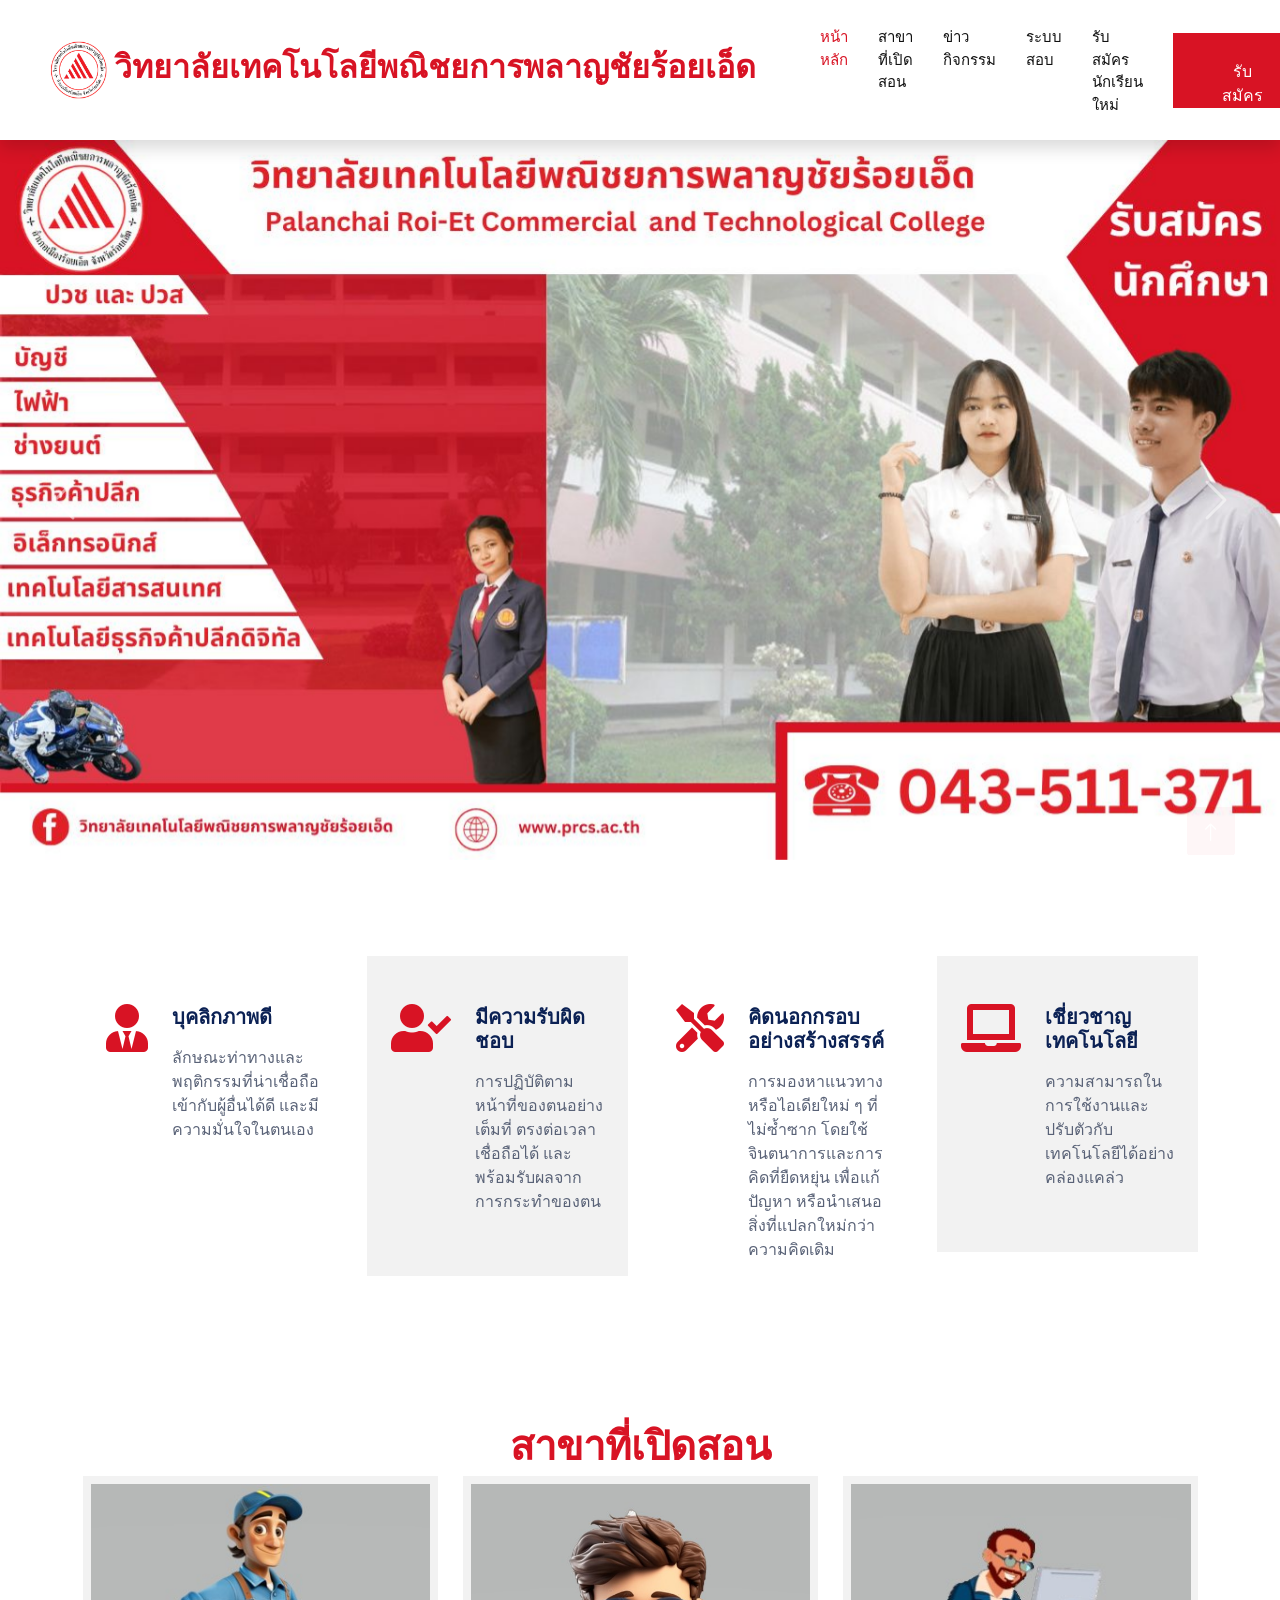
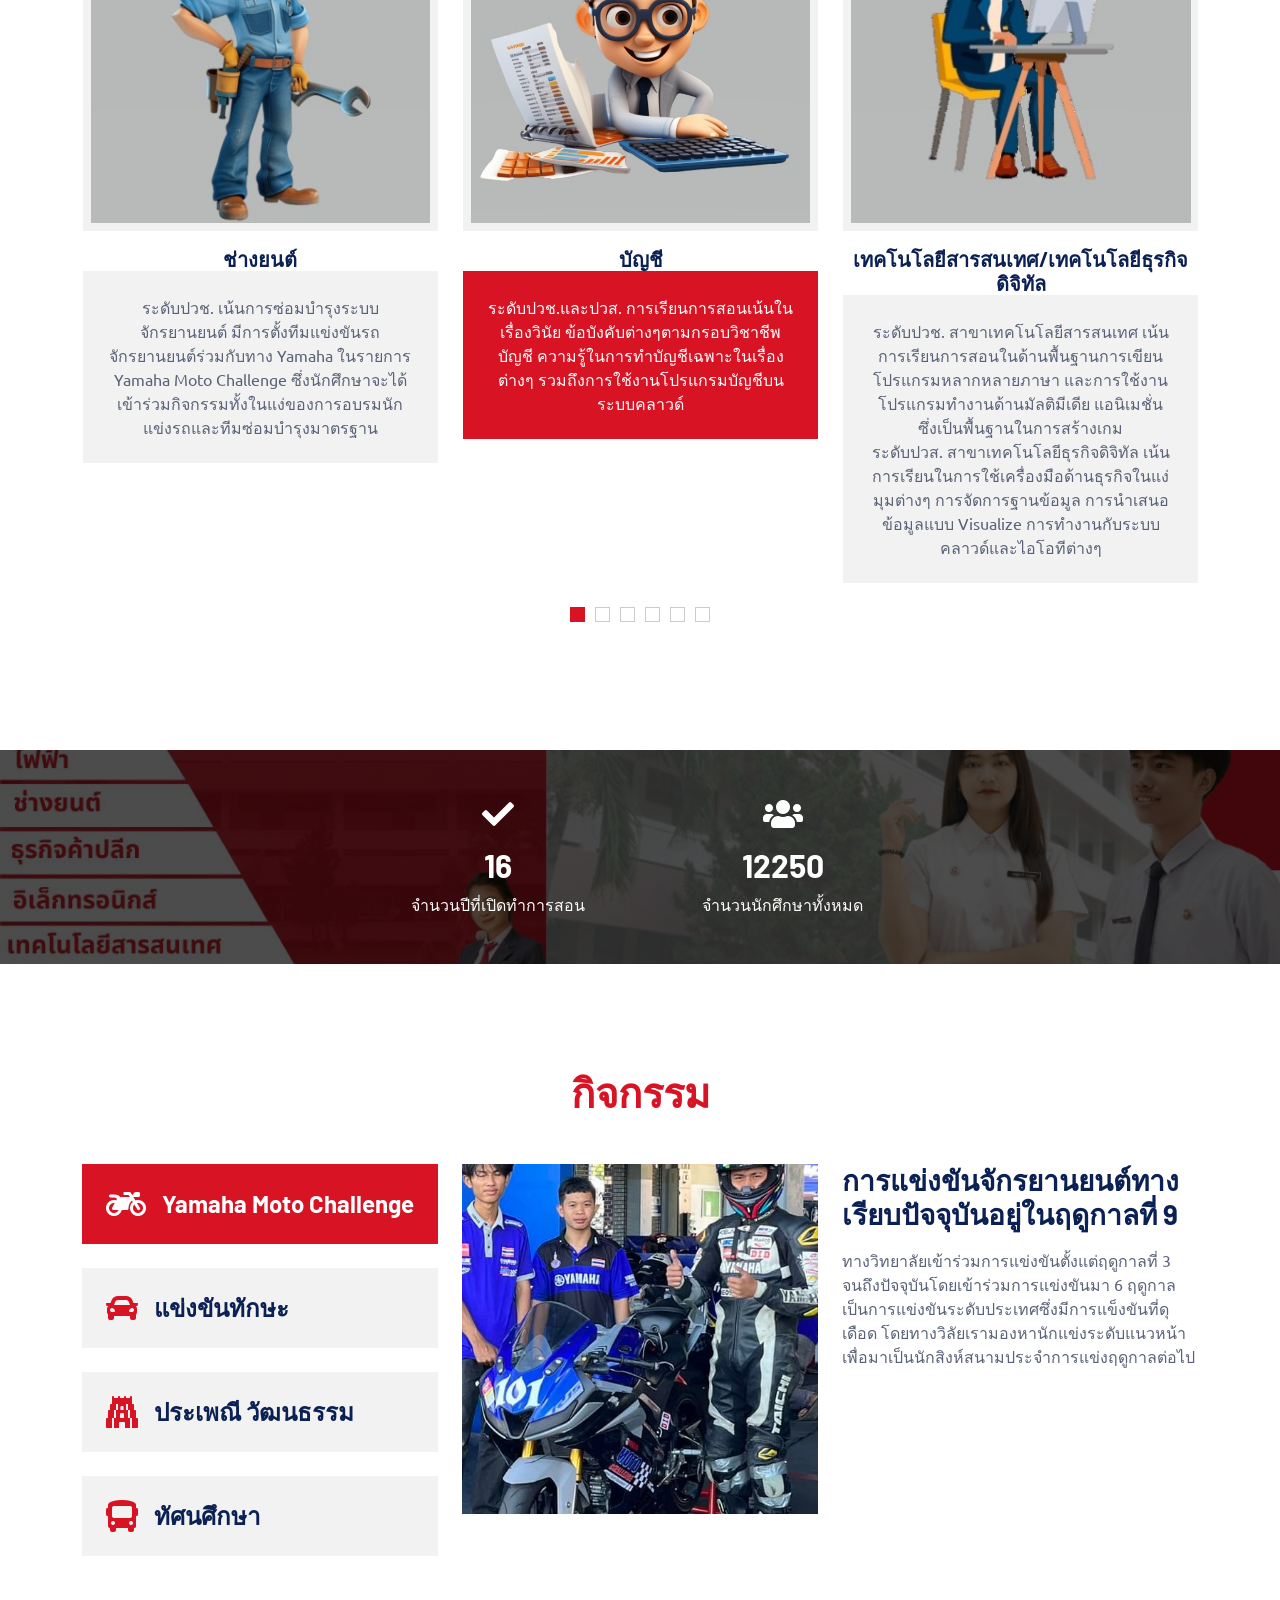
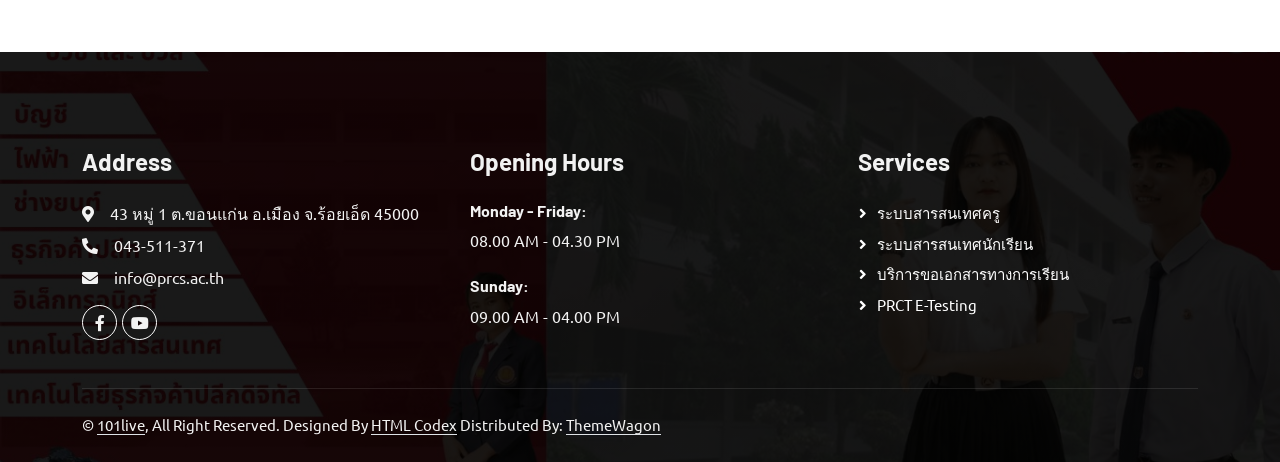
==== commit 56319482: "fix: correct </secion> typo to </section> in homepage Co-Authored-By: Claude Sonnet 5 <noreply@anthr" ====
--- a/index.html
+++ b/index.html
@@ -362,7 +362,7 @@
                 </div>
             </div>
         </div>
-        </secion>
+        </section>
 
 
         <!-- Service End -->
